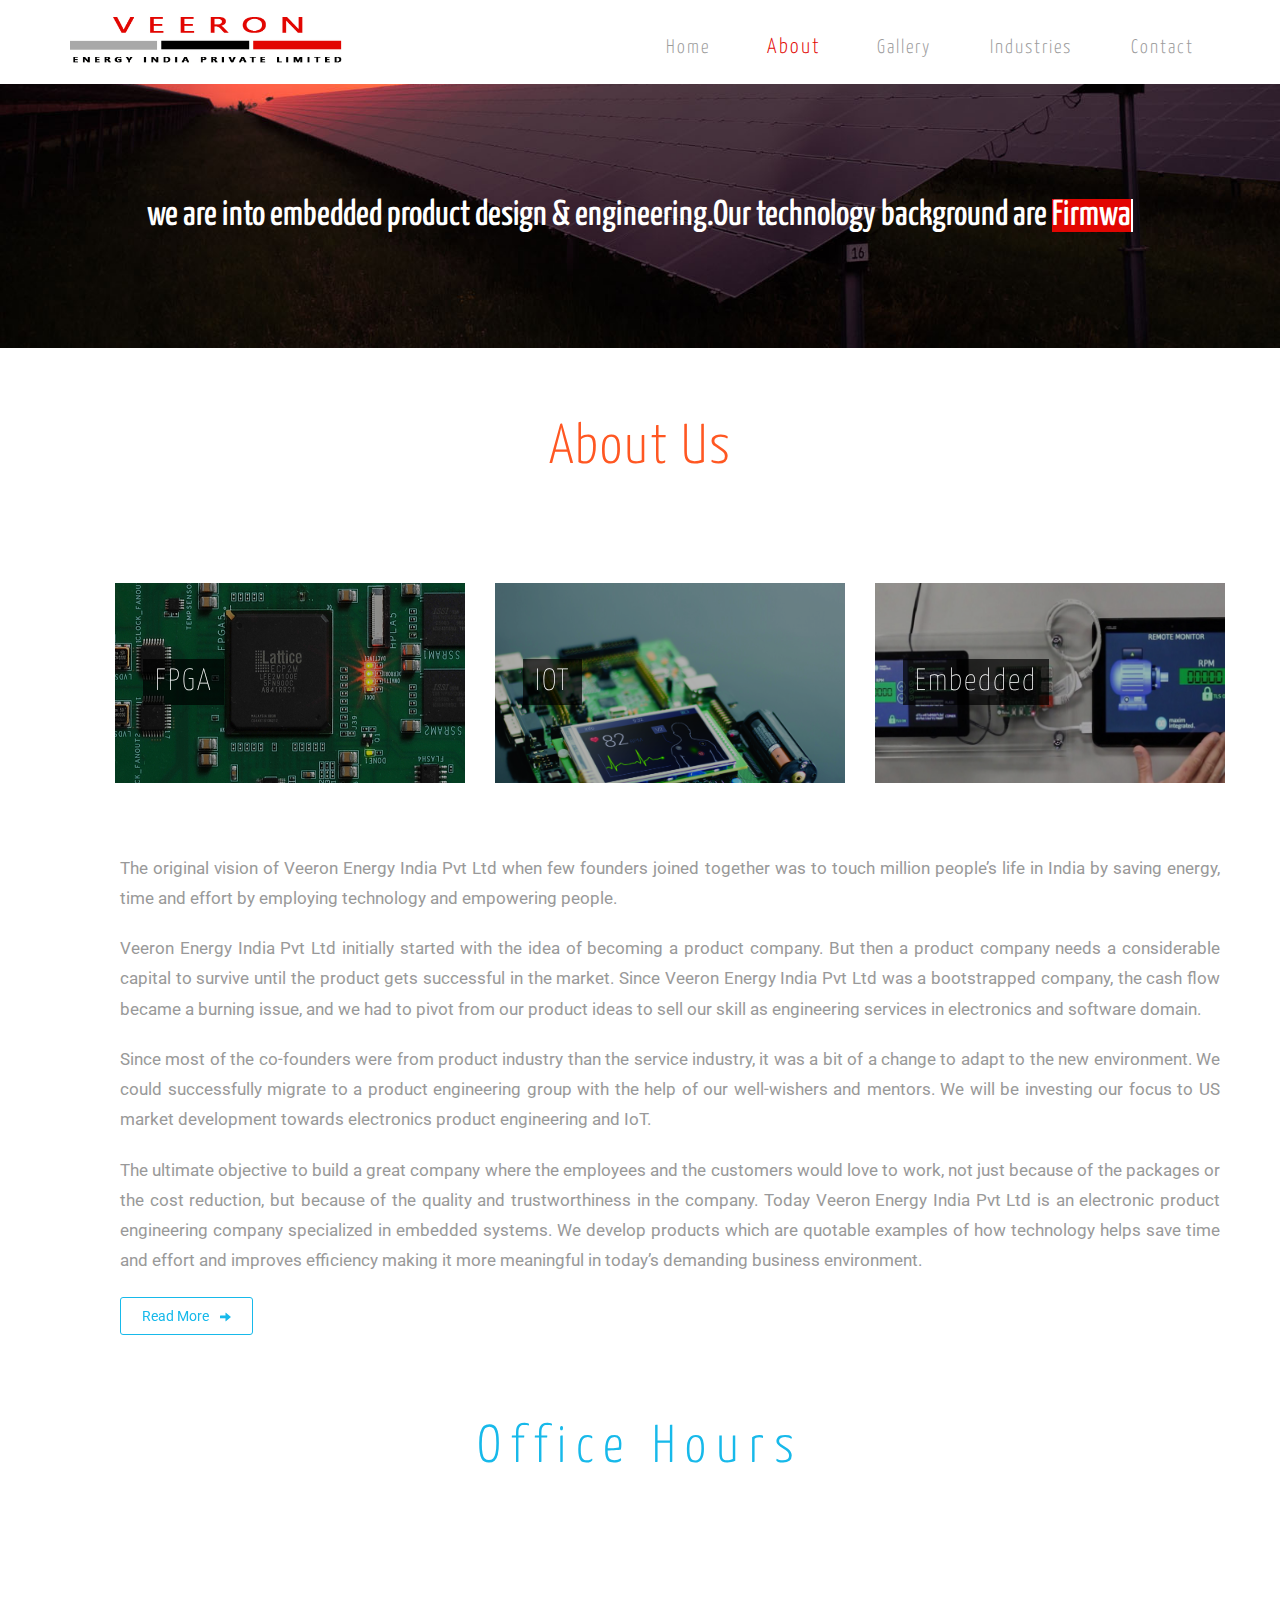
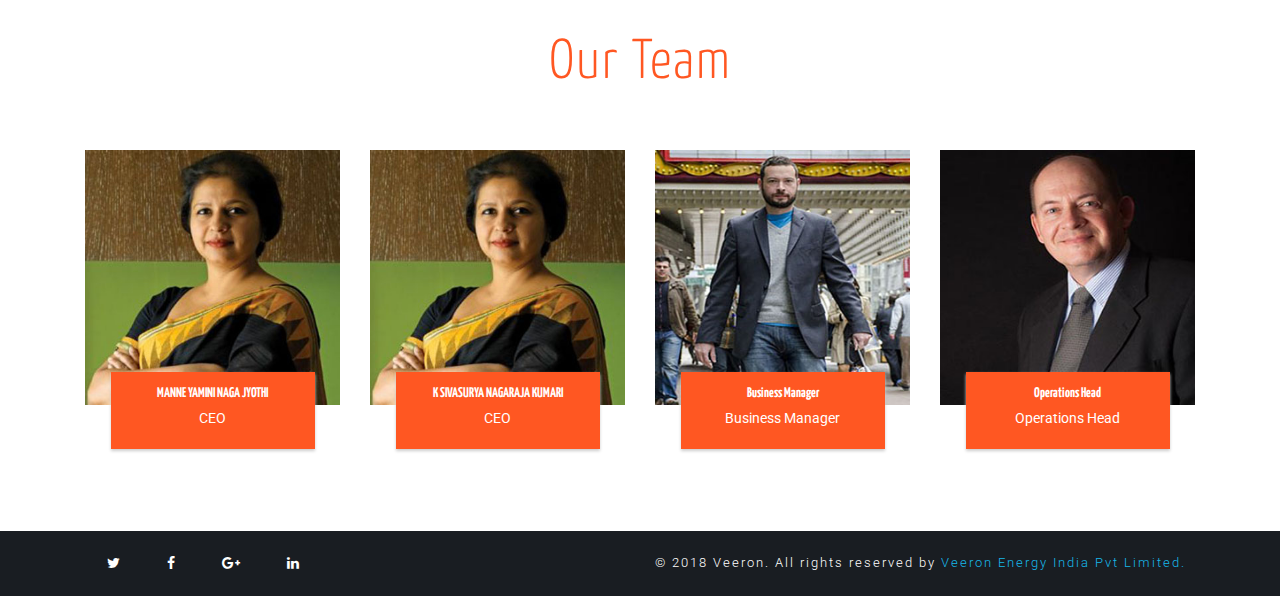
==== about.html @ 279f8b90 "COMMIT" ====
<!DOCTYPE html>
<html lang="en">
<head>
<title>VEERON ENERGY INDIA PVT LTD</title>
<link href="images/fav.png" rel="icon" type="image/jpg" />
<meta name="viewport" content="width=device-width, initial-scale=1">
<meta http-equiv="Content-Type" content="text/html; charset=utf-8" />
<meta name="keywords" content="" />
<script type="application/x-javascript"> addEventListener("load", function() { setTimeout(hideURLbar, 0); }, false); function hideURLbar(){ window.scrollTo(0,1); } </script>
<link href="css/bootstrap.css" type="text/css" rel="stylesheet" media="all">
<link href="css/style.css" type="text/css" rel="stylesheet" media="all">
<link href="fontawesome.min.css" type="text/css" rel="stylesheet" media="all"> 
<link href="css/fade-carous.css" type="text/css" rel="stylesheet" media="all">  
<link href="css/font-awesome.css" rel="stylesheet"><link href="//fonts.googleapis.com/css?family=Yanone+Kaffeesatz:200,300,400,700" rel="stylesheet">
<link href='//fonts.googleapis.com/css?family=Roboto:400,100,100italic,300,300italic,400italic,500,500italic,700,700italic,900,900italic' rel='stylesheet' type='text/css'>
</head>
<body>
	<div class="agileits-banner about-veeronlsbnr">
		<div class="bnr-agileinfo">
			<div class="top-nav veeron-agiletop">
				<div class="container">
					<div class="navbar-header veeronllogo">
						<button type="button" class="navbar-toggle" data-toggle="collapse" data-target="#bs-example-navbar-collapse-1">
							<span class="sr-only">Toggle navigation</span>
							<span class="icon-bar"></span>
							<span class="icon-bar"></span>
							<span class="icon-bar"></span>
						</button>  
						<a href="index.html"><img class="logo-img" src="images/logo.png"/></a>
					</div>
					<div class="collapse navbar-collapse" id="bs-example-navbar-collapse-1">
						<div class="veeronmenu navbar-right">
							<ul class="nav navbar">
								<li><a href="index.html">Home</a></li>
								<li><a href="about.html" class="active">About</a></li> 
								<li><a href="gallery.html">Gallery</a></li>
								<li><a href="#" class="dropdown-toggle" data-toggle="dropdown" role="button" aria-haspopup="true" aria-expanded="false"><span data-letters="Pages">Industries</span></a>
									<ul class="dropdown-menu"> 
										<li><a href="EmbeddedSystemDesign.html">Embedded System Design</a></li>
										<li><a href="FPGABasedDesign.html">FPGA Based Design</a></li>
										<li><a href="WirelessNetworking.html">Wireless Networking</a></li>
										<li><a href="ConsumerElectronics.html">Consumer Electronics</a></li>
									</ul>
								</li>
								<li><a href="contact.html">Contact</a></li>
							</ul>
						</div> 
						<div class="clearfix"> </div>  
					</div>
				</div>	
			</div>	
			<div class="banner-veerontext about-veeronlsbnr-text"> 
				<div class="container"> 
					<h1>we are into embedded product design & engineering.Our technology background are
					  <a href="" class="typewrite" data-period="2000" data-type='[ "Firmware.", "Hardware Design.", "FPGA.", "Software." ]'>
						<span class="wrap"></span>
					  </a>
					</h1>
				</div>  
			</div> 
		</div>
	</div>
	<div class="about agileinfo">
		<div class="container"> 
			<h3 class="agileits-title">About Us</h3>
			<div class="col-sm-12">
					<div class="welcome"> 
						<div class="container">  
							<div class="welcome-agileinfo"> 
								<div class="col-xs-4 col-sm-4 welcome-veeronlsgrids"> 
									<div class="veeronlwelcome-img effect-ruby"> 
										<img src="images/img2.jpg" alt=" " class="img-responsive"/> 
										<div class="agile-caption">
											<h3>FPGA</h3>
											<p>field-programmable gate array</p>
										</div> 
									</div>  
								</div>
								<div class="col-xs-4 col-sm-4 welcome-veeronlsgrids"> 
									<div class="veeronlwelcome-img effect-ruby"> 
										<img src="images/img1.jpg" alt=" " class="img-responsive"/> 
										<div class="agile-caption">
											<h3>IOT</h3>
											<p>Internet of things devices</p>
										</div> 
									</div> 
								</div>
								<div class="col-xs-4 col-sm-4 welcome-veeronlsgrids"> 
									<div class="veeronlwelcome-img effect-ruby"> 
										<img src="images/img3.jpg" alt=" " class="img-responsive"/> 
										<div class="agile-caption">
											<h3>Embedded</h3>
											<p>Embedded security devices</p>
										</div> 
									</div> 
								</div>
								<div class="clearfix"> </div>
							</div>  
						</div>
					</div>
			</div>
			<div class="col-sm-12">
				<div class="container cont-about"> 
					<p>The original vision of Veeron Energy India Pvt Ltd when few founders joined together was to touch million people’s life in India by saving energy, time and effort by employing technology and empowering people.</p><br>
					<p> Veeron Energy India Pvt Ltd initially started with the idea of becoming a product company. But then a product company needs a considerable capital to survive until the product gets successful in the market. Since Veeron Energy India Pvt Ltd was a bootstrapped company, the cash flow became a burning issue, and we had to pivot from our product ideas to sell our skill as engineering services in electronics and software domain. </p><br>
					<p>Since most of the co-founders were from product industry than the service industry, it was a bit of a change to adapt to the new environment. We could successfully migrate to a product engineering group with the help of our well-wishers and mentors. We will be investing our focus to US market development towards electronics product engineering and IoT.</p><br>
					<p>The ultimate objective to build a great company where the employees and the customers would love to work, not just because of the packages or the cost reduction, but because of the quality and trustworthiness in the company. Today Veeron Energy India Pvt Ltd is an electronic product engineering company specialized in embedded systems. We develop products which are quotable examples of how technology helps save time and effort and improves efficiency making it more meaningful in today’s demanding business environment.</p>
					<a href="contact.html" class="button button-isi"><span>Read More</span><i class="icon glyphicon glyphicon-arrow-right"></i></a>
				</div>
			</div>  
			<div class="clearfix"> </div>
		</div>
	</div>
	<div class="about-slid jarallax">
		<div class="container">
			<h4>Office Hours</h4> 
			<h5>Mon-Fri : 10am-9pm </h5>
		</div>
	</div>
	<div class="team">		
		<div class="container">
			<h3 class="agileits-title">Our Team</h3>    
			<div class="team-row-agileinfo">
				<div class="col-md-3 col-xs-6 team-grids">
					<div class="thumbnail team-agileits">
						<img src="images/t2.jpg" class="img-responsive" alt=""/>
						<div class="veeronagile-caption ">
							<h4>MANNE YAMINI NAGA JYOTHI</h4>
							<p>CEO</p> 
							<div class="social-icon social-veeronlsicon">
								<a href="#" class="social-button twit"><i class="fa fa-twitter"></i></a>
								<a href="#" class="social-button fb"><i class="fa fa-facebook"></i></a> 
								<a href="#" class="social-button in"><i class="fa fa-linkedin"></i></a>  
							</div>	
						</div> 
					</div>
				</div>
				<div class="col-md-3 col-xs-6 team-grids">
					<div class="thumbnail team-agileits">
						<img src="images/t1.jpg" class="img-responsive" alt=""/>
						<div class="veeronagile-caption">
							<h4>K SIVASURYA NAGARAJA KUMARI</h4>
							<p>CEO</p>
							<div class="social-icon social-veeronlsicon">
								<a href="#" class="social-button twit"><i class="fa fa-twitter"></i></a>
								<a href="#" class="social-button fb"><i class="fa fa-facebook"></i></a> 
								<a href="#" class="social-button in"><i class="fa fa-linkedin"></i></a>  
							</div>	
						</div> 
					</div>
				</div>
				<div class="col-md-3 col-xs-6 team-grids">
					<div class="thumbnail team-agileits">
						<img src="images/t3.jpg" class="img-responsive" alt=""/>
						<div class="veeronagile-caption">
							<h4>Business Manager</h4>
							<p>Business Manager</p>						
							<div class="social-icon social-veeronlsicon">
								<a href="#" class="social-button twit"><i class="fa fa-twitter"></i></a>
								<a href="#" class="social-button fb"><i class="fa fa-facebook"></i></a> 
								<a href="#" class="social-button in"><i class="fa fa-linkedin"></i></a>  
							</div>	
						</div> 
					</div>
				</div>
				<div class="col-md-3 col-xs-6 team-grids">
					<div class="thumbnail team-agileits">
						<img src="images/t4.jpg" class="img-responsive" alt=""/>
						<div class="veeronagile-caption">
							<h4>Operations Head</h4>
							<p>Operations Head</p>						
							<div class="social-icon social-veeronlsicon">
								<a href="#" class="social-button twit"><i class="fa fa-twitter"></i></a>
								<a href="#" class="social-button fb"><i class="fa fa-facebook"></i></a> 
								<a href="#" class="social-button in"><i class="fa fa-linkedin"></i></a>  
							</div>	
						</div> 
					</div>
				</div>
				<div class="clearfix"> </div>
			</div>
		</div>
	</div>
	<div class="footer-agile">
		<div class="container">
			<div class="footer-top-agileinfo"> 
				<div class="social-icon col-md-6 col-xs-12 ">
					<a href="#" class="social-button twit"><i class="fa fa-twitter"></i></a>
					<a href="#" class="social-button fb"><i class="fa fa-facebook"></i></a> 
					<a href="#" class="social-button ggl"><i class="fa fa-google-plus"></i></a> 
					<a href="#" class="social-button in"><i class="fa fa-linkedin"></i></a> 
				</div> 
				<div class="copy-veeronlsright col-md-6 col-xs-12 "> 
						<p>© 2018 Veeron. All rights reserved by <a href="#"> Veeron Energy India Pvt Limited.</a></p>
				</div> 
			</div>
		</div>
	</div>
	<script>
							var TxtType = function(el, toRotate, period) {
							this.toRotate = toRotate;
							this.el = el;
							this.loopNum = 0;
							this.period = parseInt(period, 10) || 2000;
							this.txt = '';
							this.tick();
							this.isDeleting = false;
						};

						TxtType.prototype.tick = function() {
							var i = this.loopNum % this.toRotate.length;
							var fullTxt = this.toRotate[i];

							if (this.isDeleting) {
							this.txt = fullTxt.substring(0, this.txt.length - 1);
							} else {
							this.txt = fullTxt.substring(0, this.txt.length + 1);
							}

							this.el.innerHTML = '<span class="wrap">'+this.txt+'</span>';

							var that = this;
							var delta = 200 - Math.random() * 100;

							if (this.isDeleting) { delta /= 2; }

							if (!this.isDeleting && this.txt === fullTxt) {
							delta = this.period;
							this.isDeleting = true;
							} else if (this.isDeleting && this.txt === '') {
							this.isDeleting = false;
							this.loopNum++;
							delta = 500;
							}

							setTimeout(function() {
							that.tick();
							}, delta);
						};

						window.onload = function() {
							var elements = document.getElementsByClassName('typewrite');
							for (var i=0; i<elements.length; i++) {
								var toRotate = elements[i].getAttribute('data-type');
								var period = elements[i].getAttribute('data-period');
								if (toRotate) {
								  new TxtType(elements[i], JSON.parse(toRotate), period);
								}
							}
							// INJECT CSS
							var css = document.createElement("style");
							css.type = "text/css";
							css.innerHTML = ".typewrite > .wrap { border-right: 0.08em solid #fff}";
							document.body.appendChild(css);
						};
					</script>
	<script src="js/jquery-2.2.3.min.js"></script>  
	<script src="js/jarallax.js"></script>
	<script src="js/SmoothScroll.min.js"></script>
	<script type="text/javascript">
		/* init Jarallax */
		$('.jarallax').jarallax({
			speed: 0.5,
			imgWidth: 1366,
			imgHeight: 768
		})
	</script> 
	<script type="text/javascript" src="js/move-top.js"></script>
	<script type="text/javascript" src="js/easing.js"></script>	
	<script type="text/javascript">
			jQuery(document).ready(function($) {
				$(".scroll").click(function(event){		
					event.preventDefault();
			
			$('html,body').animate({scrollTop:$(this.hash).offset().top},1000);
				});
			});
	</script>
	<script type="text/javascript">
		$(document).ready(function() {
			/*
			var defaults = {
				containerID: 'toTop', // fading element id
				containerHoverID: 'toTopHover', // fading element hover id
				scrollSpeed: 1200,
				easingType: 'linear' 
			};
			*/
			
			$().UItoTop({ easingType: 'easeOutQuart' });
			
		});
	</script>
    <script src="js/bootstrap.js"></script>
</body>
</html>
---- css/style.css ----
body{
	margin:0;
	font-family: 'Roboto', sans-serif;
	background: #fff;  
}
body a{
	transition: 0.5s all;
	-webkit-transition: 0.5s all;
	-moz-transition: 0.5s all;
	-o-transition: 0.5s all;
	-ms-transition: 0.5s all;
	text-decoration:none;
	outline:none;
}
h1,h2,h3,h4,h5,h6{
	margin:0;
	font-family: 'Yanone Kaffeesatz', sans-serif;
}
p{
	margin:0;
}
ul,label{
	margin:0;
	padding:0;
}
body a:hover,body a:focus{
	text-decoration:none;
	outline: none;
} 
/*-- banner --*/
.agileits-banner {
	background:url(../images/1.jpg)no-repeat center 0px;
	-webkit-background-size:cover;
	background-size:cover;
	-moz-background-size:cover;
	position: relative; 
}  
/*-- logo --*/ 
.veeronllogo h1 {
    font-size: 3em;
    font-weight: 100;
    letter-spacing: 2px;
}
.veeronllogo h1 a {
    display: inline-block;
    color: #fff; 
}
.veeronllogo h1 a span {
    font-size: .25em;
    letter-spacing: 11px;
    display: block; 
    font-weight: 300;
}
/*-- //logo --*/
/*-- top-nav --*/
.logo-img{
	height:55px;	
	width:auto;
}
.veeronmenu.navbar-left {
    margin-left: 12em;
}
.top-nav {
    background: #fff;
    z-index: 999;
    padding: 1em 0 1em;
    border-bottom: 1px solid rgba(255, 255, 255, 0.2);
}
nav.navbar.navbar-default {
    background-color: inherit;
    border: none;
    margin: 0;
}
ul.nav.navbar {
    text-align: center;
    margin: 1.4em 0 0;
    min-height: inherit;
}
.top-nav ul li {
    margin: 0 0 0 4em;
    display: inline-block;
}
.top-nav ul li a {
    text-decoration: none;
    letter-spacing: 2px;
    font-size: 1.4em;
    color: #9b9b9b;
    position: relative;
    font-weight: 300;
    padding: 0;
    display: inline-block;
    font-family: 'Yanone Kaffeesatz', sans-serif;
}
.nav > li > a:hover, .nav > li > a:focus {
    background: none;
} 
.top-nav ul li a:hover, .top-nav ul li a.active {
    color: #E20602 !important;
    -webkit-border-radius: 2px;
    -moz-border-radius: 2px;
    border-radius: 2px;
	-webkit-transform: scale(1.1);
	-moz-transform: scale(1.1);
	-o-transform: scale(1.1);
	-ms-transform: scale(1.1);
	transform: scale(1.1);
}
.top-nav .open > .dropdown-menu {
    display: block;
    background: rgba(0, 0, 0, 0.12);
    margin-top: 2.3em;
    left: -73%;
}
.top-nav .open > .dropdown-menu li {
    margin: 0;
	display: block;
	overflow:hidden;
}
.top-nav .open > .dropdown-menu li a {
    display: block;
    color: #fff;
    font-size: 0.9em;
    padding: 0.5em 1em;
    text-align: center;
    letter-spacing: 1px;
}
.top-nav .nav .open > a, .nav .open > a:hover, .nav .open > a:focus {
    color: #FF5722;
    border: none;
    background: none;
}
.top-nav .dropdown-menu > li > a:hover, .dropdown-menu > li > a:focus {
    color: #FF5722;
    text-decoration: none;
    background-color: transparent;
}
.navbar-right { 
    margin-right: 0;
}
/*-- //top-nav --*/
/*-- banner-text --*/  
.about-veeronlsbnr-text{
  text-decoration:none;
  text-align: center;
  color:#fff;
  padding-top:2em;
  font-size:2em !Important;
}
.about-veeronlsbnr-text a{
  color:#fff !important;
  background-color:#E20602;
}
.banner-veerontext {
    text-align: center;
    padding: 5em 0;
}
.banner-veerontext #vertical-ticker {
    height: 80px;
    margin: 0;
    padding: 0;
    list-style: none;
    overflow: hidden;
}
.banner-veerontext #vertical-ticker li ,.banner-veerontext h2{
    display: block;
    color: #fff;
    text-align: center;
    font-size: 5em;
    font-weight: 100;
    font-family: 'Yanone Kaffeesatz', sans-serif;
	text-transform: capitalize;
}
/*-- social-icons --*/  
.veeronls-bnr-icons.social-icon {
    margin-top: 4em;
}
.social-icon a {
    font-size: 1em;
    color: #fff;
    margin: 0 1.5em;
    border: 1px solid transparent;
    display: inline-block;
    text-align: center;
    position: relative;
    z-index: 999;
    -webkit-transition: .5s all;
    -moz-transition: .5s all;
    -o-transition: .5s all;
    -ms-transition: .5s all;
    transition: .5s all;
}
.social-icon a:hover {
    color: #1da1f2;
	-webkit-transform: scale(1.5);
	-moz-transform: scale(1.5);
	-o-transform: scale(1.5);
	-ms-transform: scale(1.5);
    transform: scale(1.5);
}
.social-icon a.twit:hover {
    color: #1da1f2; 
}
.social-icon a.social-button.fb:hover {
	color: #3b5998;
}
.social-icon a.social-button.ggl:hover {
	color: #dd4b39;
}
.social-icon a.social-button.drbl:hover {
	color: #ea4c89;
}
.social-icon a.social-button.be:hover {
	color: #1769ff;
}
.social-icon a.social-button.in:hover {
	color: #0077b5;
}
/*-- //social-icons --*/
/*-- //banner-text --*/
/*-- banner-bottom --*/
.welcome,.stats,.services,.about,.about-slid,.team,.contact,.gallery,.codes{
	padding:5em 0;
}
.about-slid{
	padding:1em 0 !important;
}
p{
	font-size:1em;
	color:#999;
	line-height:1.8em;
	text-align: justify;
}
.effect-ruby {
    position: relative;
    overflow: hidden;
    background-color: #000;
    height: 200px;
}
.effect-ruby img {
	position: relative;
	display: block;
	min-height: 100%;
	max-width: 100%;
	opacity: 0.8;
} 
.effect-ruby .agile-caption {
    padding: 2em;
    -webkit-backface-visibility: hidden;
    backface-visibility: hidden;
	position: absolute;
	top: 0;
	left: 0;
	width: 100%;
	height: 100%;
} 
.effect-ruby img {
	opacity: 0.7;
	-webkit-transition: opacity 0.35s, -webkit-transform 0.35s;
	transition: opacity 0.35s, transform 0.35s;
	-webkit-transform: scale(1.15);
	transform: scale(1.15);
} 
.effect-ruby:hover img {
	opacity: 0.5;
	-webkit-transform: scale(1);
	transform: scale(1);
} 
.effect-ruby h3 {
    color: #fff;
    font-size: 2.2em;
    font-weight: 200;
    letter-spacing: 2px;
    background: rgba(0, 0, 0, 0.69);
    display: inline-block;
    padding: 6px 12px;
    margin-top: 8%;
    -webkit-transition: -webkit-transform 0.35s;
    transition: transform 0.35s;
    -webkit-transform: translate3d(0,20px,0);
    transform: translate3d(0,25px,0);
}
.effect-ruby p {
    color: #fff;
    margin-top: 1em;
    padding: 0.5em;
    border: 1px solid #fff;
    opacity: 0;
    -webkit-transition: opacity 0.35s, -webkit-transform 0.35s;
    transition: opacity 0.35s, transform 0.35s;
    -webkit-transform: translate3d(0,20px,0) scale(1.1);
    transform: translate3d(0,20px,0) scale(1.1);
    text-align: center;
	font-weight: 300;
    letter-spacing: 2px;
}
.effect-ruby:hover h3 {
	-webkit-transform: translate3d(0,0,0);
	transform: translate3d(0,0,0);
} 
.effect-ruby:hover p {
	opacity: 1;
	-webkit-transform: translate3d(0,0,0) scale(1);
	transform: translate3d(0,0,0) scale(1);
}
/*-- //banner-bottom --*/  
/*-- features --*/
h3.agileits-title,h2.agileits-title{
    text-align: center;
    font-size: 4em;
    color: #FF5722;
    margin-bottom: 0.6em;
    font-weight: 300;
    letter-spacing: 2px;
} 
.features h2.agileits-title { 
    margin-bottom: 0.1em;
}
.cont-about{
	padding: 0px 35px;
}
.cont-about p{
	font-size:1.2em;
}
.features p.pagile-text {
    width: 72%;
    margin: 0 auto 5em;
    text-align: center;
}
.features-right img {
    width: initial;
}
.features-grid.features-grid-mdl {
    margin: 2.5em 0;
}
.features h4 {
    font-size: 2em;
    margin-bottom: .2em;
    color: #333;
    font-weight: 300;
}
.features-grid-left {
    text-align: center;
}
.features i.fa {
    font-size: 1.6em;
    padding: 0.8em;
    border: 1px solid ;
    color: #17b9ea;
    -webkit-border-radius: 50%;
    -moz-border-radius: 50%;
    -o-border-radius: 50%;
    -ms-border-radius: 50%;
    border-radius: 50%;
	-webkit-transition:.5s all;
	-moz-transition:.5s all;
	-o-transition:.5s all;
	-ms-transition:.5s all;
	transition:.5s all;
}
.features-grid:hover i.fa {
    color: #FF5722;
	-webkit-transform:rotatey(180deg);
	-moz-transform:rotatey(180deg);
	-o-transform:rotatey(180deg);
	-ms-transform:rotatey(180deg);
	transform:rotatey(180deg);
}
/*-- //features --*/
/*-- stats --*/ 
.stats{
    background: url(../images/bg1.jpg)no-repeat center 0px fixed;
    background-size: cover;
	background:#FF5722;
	margin-top:6em;
}
.stats-agileinfo{ 
	text-align: center;
} 
 
.stats-agileinfo h6 {
    font-weight: 900;
    letter-spacing: 5px;
    margin: 1em 0 0;
    font-size: 1.5em;
    color: #fff;
}
.numscroller {
    font-size: 2em;
    font-weight: 300;
    color: #fff;
    border: 2px solid #fff;
    display: inline-block;
    padding: 1em 0;
    width: 100px;
    height: 100px;
    border-radius: 50%;
}
/*-- //stats --*/
/*-- services --*/
.services h3.agileits-title {
    text-align: left;
} 
.services-grid{
    text-align:center;
}
.services-grid.srvs-wthree-mdl {
    margin: 3.5em 0;
}
.services-grid i.fa {
    font-size: 4em;
    color: #17b9ea;
	-webkit-transition: .5s all;
	-moz-transition: .5s all;
	-o-transition: .5s all;
	-ms-transition: .5s all;
    transition: .5s all;
	-moz-opacity: .4;
    opacity: .4;
}
.services-grid h5 {
    font-size: 1.5em;
    margin-top: 0.5em;
    color: #333;
    font-weight: 300;
}
.services-grid:hover i.fa {
	-webkit-transform: translatey(-10px) scale(0.8);
	-moz-transform: translatey(-10px) scale(0.8);
	-o-transform: translatey(-10px) scale(0.8);
	-ms-transform: translatey(-10px) scale(0.8);
    transform: translatey(-10px) scale(0.8);
	-moz-opacity: 1;
    opacity: 1;
}
/*-- //services --*/
/*-- footer start here --*/ 
.footer-agile {
	padding: 1.5em 0 1.5em;
    background:#191d22; 
}   
/*.footer-top-agileinfo{
	text-align:center;
}*/
.footer-btm-agileinfo {
    border-top: 1px solid #272e35;
    padding-top: 2.5em;
    margin-top: 1.5em;
}    
.footer-grid h3 {
    font-size: 2.8em;
    color: #ff5722;
    margin-bottom: 0.6em;
    font-weight: 200;
    letter-spacing: 2px;
}
.footer-grid li {
    display: block;
    margin: 1em 0 0;
	font-size:1em;
}
.footer-grid  li a {
    color:#fff;
}
.footer-grid  li a i.glyphicon{
    margin-right: 8px;
	font-size: .8em;
}
.footer-grid  li a:hover { 
    color: #17b9ea;
}  
.footer-grid form {
    position: relative;
} 
.footer-grid input[type="email"] {
    width: 63%;
    padding: 0.8em;
    font-size: 0.9em;
    float: left;
    color: #fff;
    outline: none;
    border: 1px solid #fff;
    background: none;
    -webkit-appearance: none;
    transition: 0.5s all;
    -webkit-transition: 0.5s all;
    -moz-transition: 0.5s all;
} 
.footer-grid form:hover input[type="email"] {
	border-color:#17b9ea;
} 
.footer-grid input[type="submit"] {
    float: left;
    color: #fff;
    font-size: .9em;
    outline: none;
    padding: 0.8em 1.5em;
    border: 1px solid #FFF;
    transition: 0.5s all;
    -webkit-transition: 0.5s all;
    -moz-transition: 0.5s all;
    -webkit-appearance: none;
    background: none;
    margin-left: 1em;
} 
.footer-grid form:hover input[type="submit"]{
    background-color: #17b9ea;
    border-color: #17b9ea;
} 
.footer-grid li a:hover{
   color: #17b9ea;
} 
.copy-veeronlsright p {
    color: #fff;
    letter-spacing: 2px;
    font-weight: 300;
    font-size: .9em;
}
.copy-veeronlsright p a{ 
    color: #17b9ea;
	text-decoration:none;
	-webkit-transition:.5s all;
	-moz-transition:.5s all;
	transition:.5s all;
}
.copy-veeronlsright p a:hover{ 
    color: #fff; 
}
/*-- //footer end here --*/ 
/*-- slider-up-arrow --*/
#toTop {
	display: none;
	text-decoration: none;
	position: fixed;
	bottom: 3%;
	right: 3%;
	overflow: hidden;
	width: 32px;
	height: 32px;
	border: none;
	text-indent: 100%;
	background: url("../images/move-up.png") no-repeat 0px 0px;
}
#toTopHover {
	width: 32px;
	height: 32px;
	display: block;
	overflow: hidden;
	float: right;
	opacity: 0;
	-moz-opacity: 0;
	filter: alpha(opacity=0);
}
/*-- //slider-up-arrow --*/ 
/*-- about-page --*/ 
.about-veeronlsbnr .banner-veerontext{
    padding: 2em 0;
}
.agileits-banner.about-veeronlsbnr {
    background-position: center bottom;
}
.jarallax {
    position: relative;
    background-size: cover;
    background-repeat: no-repeat;
    background-position: 50% 50%;
}
/*-- about --*/
.about-veeronright {
    padding: 0 3em;
} 
.about h4 {
    font-size: 2em;
    color: #17b9ea;
    line-height: 1.5em;
    letter-spacing: 8px;
    font-weight: 300;
}
.about-veeronleft p {
    margin-top:1.5em;
}
.about-veeronleft ul li {
    display: block;
    font-size: 1em;
    color: #999;
    margin-top: 1em;
}
.about-veeronleft ul li  span.glyphicon {
    padding-right: 6px;
}
.about-veeronright img {
    width: 100%;
}
/*-- button style --*/
.button {
    display: inline-block;
    margin-top: 1.5em;
    padding: 0.6em 1.5em;
    background: none;
    color: #17b9ea;
    vertical-align: middle;
    position: relative;
    z-index: 1;
    -webkit-backface-visibility: hidden;
    -moz-osx-font-smoothing: grayscale;
    border: 1px solid #17b9ea; 
    overflow: hidden;
    font-size: 1em;
	-webkit-transition: .5s all;
	-moz-transition: .5s all; 
    transition: .5s all; 
	-webkit-border-radius: 3px;
	-moz-border-radius: 3px; 
	border-radius: 3px;
}
.button:focus {
	outline: none;
} 
/* Isi */ 
.button-isi::before {
	content: '';
	z-index: -1;
	position: absolute;
	top: 50%;
	left: 100%;
	margin: -15px 0 0 1px;
	width: 30px;
	height: 30px;
	-webkit-border-radius: 50%;
	-moz-border-radius: 50%; 
	border-radius: 50%;
	background: #17b9ea;
	-webkit-transform-origin: 100% 50%;
	-moz-transform-origin: 100% 50%;
	-ms-transform-origin: 100% 50%;
	transform-origin: 100% 50%;
	-webkit-transform: scale3d(1, 2, 1);
	-moz-transform: scale3d(1, 2, 1);
	-o-transform: scale3d(1, 2, 1);
	-ms-transform: scale3d(1, 2, 1); 
	transform: scale3d(1, 2, 1);
	-webkit-transition: -webkit-transform 0.5s, opacity 0.5s;
	-moz-transition: transform 0.5s, opacity 0.5s;  
	transition: transform 0.5s, opacity 0.5s;
	-webkit-transition-timing-function: cubic-bezier(0.7,0,0.9,1);
	-moz-transition-timing-function: cubic-bezier(0.7,0,0.9,1); 
	transition-timing-function: cubic-bezier(0.7,0,0.9,1);
}
.button-isi .icon {
    vertical-align: middle;
    top: -1px;
    font-size: .8em;
}
.button-isi > span {
    padding-right: 0.8em;
}
.button:hover {
    color: #fff;
    border-color: #17b9ea;
}
.button-isi:hover::before {
	-webkit-transform: scale3d(9, 9, 1);
	-moz-transform: scale3d(9, 9, 1);
	-o-transform: scale3d(9, 9, 1);
	-ms-transform: scale3d(9, 9, 1);
	transform: scale3d(9, 9, 1);
}
/*-- //button style --*/
.about-slid{
    background: url(../images/1.jpg)no-repeat center 0px;
    -webkit-background-size: cover;
    background-size: cover;
    -moz-background-size: cover;  
	text-align:center;
}
.about-slid h4 {
    font-size: 3.8em;
    color: #17b9ea;
    letter-spacing: 10px;
    font-weight: 300;
    margin-bottom: 0.5em;
}
.about-slid h5 {
    font-size: 1.5em;
    color: #FFF;
    letter-spacing: 5px;
    margin-bottom: 1em;
}
.about-slid p {
    color: #eaeaea;
    letter-spacing: 3px;
}
/*-- //about-page --*/ 
/*-- about-team --*/
.team-row-agileinfo{
  margin: 4em 0;
} 
.social-icon.social-veeronlsicon a {
    margin: 0 0.5em;
}
.thumbnail.team-agileits {
    border: none;
    text-align: center;
    border-radius: 0;
    position: relative;
    margin: 0;
    padding: 0;
}
.team .veeronagile-caption {
    padding: 1em;
    position: absolute;
    bottom: -17%;
    background:#FF5722;
    width: 80%;
    left: 10%;
    z-index: 9;
	-webkit-box-shadow: 0px 2px 3px #ccc;
	-moz-box-shadow: 0px 2px 3px #ccc; 
    box-shadow: 0px 2px 3px #ccc;
	height: 30%;
	-webkit-transition: .5s all;
	-moz-transition: .5s all; 
	transition: .5s all; 
}
.veeronagile-caption p{
	color:#fff;
	text-align:center;
}
.team h4 { 
    color: #fff;
    font-size: 1em; 
}
.team .social-veeronlsicon {
    padding: .8em; 
	margin-top: 0.4em;
	background:#191d22;
	-webkit-transition: .5s all;
	-moz-transition: .5s all; 
	transition: .5s all;
	-webkit-transform: scale(1,0);
	-moz-transform: scale(1,0);
	-o-transform: scale(1,0);
	-ms-transform: scale(1,0);
	transform: scale(1,0);
}
.team .social-veeronlsicon a {  
	-webkit-transition-delay: .2s;
	-moz-transition-delay: .2s;
	-o-transition-delay: .2s;
	-ms-transition-delay: .2s;
	transition-delay: .2s;
}
.thumbnail.team-agileits:hover .social-veeronlsicon {
	-webkit-transform: scale(1);
	-moz-transform: scale(1); 
	-o-transform: scale(1); 
	-ms-transform: scale(1); 
	transform: scale(1); 
}
.thumbnail.team-agileits:hover .veeronagile-caption {
    height: 49%;
}
/*-- //about-team --*/
/*-- gallery --*/ 
.veerongallery-grids {
    padding: 1em;
}  
.veerongallery-grids img.img-responsive {
    width: 100%;
	height: 250px;
}
.agile-figcap h4 {
    font-size: 2.3em;
    color: #17b9ea;
    margin: 1em 0 .2em;
    font-weight: 300;
}
.agile-figcap p {
    color: #fff;
    letter-spacing: 1px;
}
a.veeroneffct-agile.veeroneffct-agile-mdl {
    margin: 2em 0;
}
a.veeroneffct-agile { 
    position: relative;
    overflow: hidden; 
    display: block;
    animation: anima 2s;
    -webkit-animation: anima 2s;
    -moz-animation: anima 2s;
    backface-visibility: hidden;
    -webkit-backface-visibility: hidden;
	border: 6px double #17b9ea;
} 
.veerongallery-grids img.img-responsive  {
    -webkit-transform: scale(1.3);
	-moz-transform: scale(1.3);
	-o-transform: scale(1.3);
	-ms-transform: scale(1.3);
    transform: scale(1.3);
}
.agile-figcap{ 
    position: absolute;
    width: 100%;
    height: 100%;
    background: rgba(25, 29, 34, 0.72);
    text-align: center;
    left: 0;
    top: -100%;
}
a.veeroneffct-agile:hover img.img-responsive {
    -webkit-transform: scale(1);
	-moz-transform: scale(1);
	-o-transform: scale(1);
	-ms-transform: scale(1);
    transform: scale(1);
}
.veerongallery-grids img,.agile-figcap {
    -webkit-transition: all 0.5s;
    -moz-transition: all 0.5s;
    -o-transition: all 0.5s;
	-ms-transition: all 0.5s;
    transition: all 0.5s;
}
a.veeroneffct-agile:hover .agile-figcap{
    top: 0%;
}  
/*-- //gallery --*/  
/*-- contact --*/  
.contact input[type="text"],.contact input[type="email"]{
    width: 47.7%;
    color: #999;
    float: left;
    background: none;
    outline: none;
    font-size: 1em;
    padding: .7em 1em;
    margin-bottom: 1.5em;
    border: solid 1px #ccc;
    -webkit-appearance: none;
    display: inline-block;
}
.contact input.email {
    float: right;
}
.contact textarea {
    resize: none;
    width: 100%;
    background: none;
    color: #999;
    font-size: 1em;
    outline: none;
    padding: .6em .8em;
    border: solid 1px #ccc;
    min-height: 12em;
    -webkit-appearance: none;
}
.contact input[type="submit"] {
    outline: none;
    color: #fff;
    padding: 0.6em 4em;
    font-size: 1em;
    margin: 1em 0 0 0;
    -webkit-appearance: none;
    background: #17b9ea; 
    border: 2px solid #17b9ea;
    -webkit-transition: 0.5s all; 
    -moz-transition: 0.5s all;
	transition: 0.5s all;
}
.contact  input[type="submit"]:hover {
    background: none;
    color: #17b9ea;
}
.contact::-webkit-input-placeholder {
	color:#999 !important;
}
.contact:-moz-placeholder { /* Firefox 18- */
	color:#999 !important;
}
.contact::-moz-placeholder {  /* Firefox 19+ */
	color:#999 !important;
}
.contact:-ms-input-placeholder {  
	color:#999 !important;
}
.contact-right h4 {
    font-size: 1.8em;
    color: #17b9ea;
    line-height: 1.6em;
    letter-spacing: 2px;
	text-align: center;
}
.contact-text {
    padding: 1em; 
    -webkit-box-shadow: 5px 5px 13px rgba(0, 0, 0, 0.5);
    -moz-box-shadow: 5px 5px 13px rgba(0, 0, 0, 0.5);
    box-shadow: 3px 3px 13px rgba(0, 0, 0, 0.5);
} 
.contact-text p { 
    text-align: left;
}
.contact-text p a{  
    color:#FF5722; 
	-webkit-transition: 0.5s all; 
    -moz-transition: 0.5s all;
	transition: 0.5s all;
}
.contact-text p a:hover{  
    color:#999; 
}
.contact-text p i.fa {
    margin-right: 5px;
}
.map iframe {
    width: 100%;
    min-height: 400px;
    border: none;
}
/*-- //contact --*/
/*-- single --*/ 
.veeronls_single_left_grid_right h3 {
    font-size: 2em;
    color: #17b9ea;
    line-height: 1.5em;
    text-transform: capitalize;
    margin: 0 0 0.5em;
    letter-spacing: 2px;
}
.veeronls_single_left_grid_right h5 {
    font-size: 1em;
    color: #999;
    margin-bottom: 1.5em;
    padding-bottom: 1.5em;
    border-bottom: 1px solid #dcdcdc;
    letter-spacing: 6px;
	font-family: 'Open Sans', sans-serif;
}
.veeronls_single_left_grid_right ul li{
	display:inline-block;
	margin-right:1.5em;
	font-size:1em;
}
.veeronls_single_left_grid_right ul li span{
	padding-right:0.6em;
	color:#999;
}
.veeronls_single_left_grid_right ul li a{
	color:#999;
	text-decoration:none;
}
.veeronls_single_left_grid_right ul li a:hover{
	color:#17b9ea;
}
.veeronls_single_left_grid1{
	margin:3em 0;
}
.veeronls_single_left_grid1 p{
	margin:2em 0;
	color:#999;
	line-height:2em;
}
.veeronls_single_left_grid1 p span {
    display: block;
    margin: 1em 0;
    border-left: 4px solid #17b9ea;
    padding-left: 1.5em;
}
.veeronls_single_left_grid1_left{
	float:left;
}
.veeronls_single_left_grid1_left h4 {
    color: #FF5722;
    text-transform: uppercase;
    margin-top: .1em;
    letter-spacing: 2px;
}
.veeronls_single_left_grid1_right{
	float:left;
	margin-left:2em;
} 
.veeronls_single_left_grid1_right .social-icon a {
    color: #555;
    margin: 0 0.8em;
} 
.veeronl_admin {
    padding: 2em;
    background: #333;
    margin:3em 0 0;
}
.veeronl_admin p {
    color: #f5f5f5; 
    position: relative;
    padding-left: 3.5em;
	margin-bottom: 1em;
}
.veeronl_admin p i.fa.fa-quote-left {
    margin-left: -3em;
    margin-right: 2em;
}
.veeronl_admin a {
    display: block;
    text-align: right;
    color:#17b9ea;
    font-size: 1em;
    text-decoration: none;
}
.veeronl_admin a:hover{
	color:#fff;
} 
.wthree_recent h4, .agileits_three_comments h3, .veeron_leave_comment h3, .agile_cat_grid h4, .agileits-tags h4 {
    font-size: 2em;
    color: #FF5722;
    margin: 0;
    text-transform: uppercase;
    letter-spacing: 2px;
}
.agileits-tags,.agile_cat_grid {
    margin-top: 3em;
}
.wthree_recent ul,.agileits-tags ul,.agile_cat_grid ul{
    padding:1.5em 0 0;
}
.wthree_recent ul li{
    list-style-type: none;
    font-size: 1em;
    color: #999;
    padding: 1em 0;
    border-bottom: 1px dashed #ccc;
    text-transform: capitalize;
}
.wthree_recent ul li a{
    color: #999;
    text-decoration: none; 
    -webkit-transition: .5s all;
    -moz-transition: .5s all;
	transition: .5s all;
}
.wthree_recent ul li a:hover{
    color:#212121;
}
.wthree_recent ul li span {
    display: block;
    font-size: 13px;
    padding-left: 3.5em;
    color: #17b9ea;
    margin: .5em 0 0;
}
.wthree_recent ul li span i {
    left: -1em;
} 
.wthree_recent ul li a i {
    padding-right: 1em;
}
.wthree_recent ul li:last-child {
    border-bottom: none;
}
.agileits_three_comments {
    margin: 5em 0;
} 
.agile_cat_grid ul.categories li {
    list-style-type: none; 
	font-size: 1em;
	margin-bottom:1em;
}
.agile_cat_grid ul.categories li a {
    color: #999;
    border-bottom: 1px solid #ddd;
    padding: .5em;
    text-decoration: none;
    display: inline-block;
}
.agile_cat_grid ul.categories li a:hover,.agile_cat_grid_tags ul li a:hover{
    color: #fff;
    background-color: #17b9ea;
	border-color:#17b9ea;
	padding: .5em 1em;
}
.agile_cat_grid_tags ul li{
	display:inline-block;
	margin:5px;
	font-size:1em;
}
.agile_cat_grid_tags ul li a{
	padding:.5em 1em;
	border: 1px solid #ddd;
	text-decoration:none;
	color:#999;
	display: block;
}
.agileits_three_comment_grid{
    padding:3em 0;
    border-bottom: 1px dashed #ddd;
    width: 100%;
}
.agileits_tom {
    float: left;
    border: 1px solid #ddd;
    text-align: center;
    padding: 1em 1.5em;
}
.agileits_tom i.fa {
    font-size: 4em;
    color: #999;
}
.agileits_tom_right{
    float: left;
    width: 70%;
    margin-left: 3em;
}
.Hardy {
    float: left;
}
.reply {
    float: left;
    margin-left: 10em;
    margin-top: .5em;
}
.reply a {
    padding:8px 40px;
    background:#17b9ea;
    color: #fff;
    font-size: 1em;
    text-decoration: none;
}
.reply a:hover{
	background:#333;
}
.agileits_tom_right p.lorem { 
    margin: 1em 0 0;
}
.agileits_three_comments h3,.veeron_leave_comment h3{
	text-align:left;
}
.Hardy h4 {
    font-size: 1.2em;
    color: #333;
}
.Hardy p {
    color:#17b9ea;
    margin: .5em 0 0;
}
.agileits_three_comment_grid:nth-child(2){
    margin:4em 0 0;
	padding-top:0 !important;
}
.agileits_three_comment_grid:last-child{
	border-bottom:none;
	padding-bottom:0 !important;
}
.agileits_three_comment_grid1{
	padding-left:5em;
}
.veeron_leave_comment{ 
	width:60%;
}
.veeron_leave_comment form{
	margin:3em 0 0;
}
.veeron_leave_comment input[type="text"], .veeron_leave_comment input[type="email"], .veeron_leave_comment textarea {
    outline: none; 
    border: 1px solid #dedede;
    padding: .8em 1em;
    font-size: 1em;
    color: #555;
    width: 100%;
}
.veeron_leave_comment input[type="email"],.veeron_leave_comment textarea{
	margin:1em 0;
}
.veeron_leave_comment textarea{
	min-height:200px;
	resize:none;
}
.veeron_leave_comment input[type="submit"]{
	outline:none;
	background:#17b9ea;
	border:none;
	padding:0.8em 0;
	font-size:1em;
	color:#fff;
	width:100%;
	-webkit-transition:.5s all;
	-moz-transition:.5s all;
	-o-transition:.5s all;
	-ms-transition:.5s all;
	transition:.5s all;
}
.veeron_leave_comment input[type="submit"]:hover{
	background:#333;
}
/*-- //single --*/
/*-- pages --*/ 
.well {
    font-weight: 300;
    font-size: 14px;
}
.list-group-item {
    font-weight: 300;
    font-size: 14px;
}
li.list-group-item1 {
    font-size: 14px;
    font-weight: 300;
}
.typo p {
    margin: 0;
    font-size: 14px;
    font-weight: 300;
}
.show-grid [class^=col-] {
    background: #fff;
	text-align: center;
	margin-bottom: 10px;
	line-height: 2em;
	border: 10px solid #f0f0f0;
}
.show-grid [class*="col-"]:hover {
	background: #e0e0e0;
}
.grid_3{
	margin-bottom:3em;
}
.xs h3, h3.m_1{
	color:#000;
	font-size:1.7em;
	font-weight:300;
	margin-bottom: 1em;
}
.grid_3 p{
	color: #999;
	font-size: 0.85em;
	margin-bottom: 1em;
	font-weight: 300;
}
.grid_4{
	background:none; 
}
.label {
	font-weight: 300 !important;
	border-radius:4px;
}  
.grid_5{
	background:none; 
}
.grid_5 h3, .grid_5 h2, .grid_5 h1, .grid_5 h4, .grid_5 h5, h3.veeronls-hdg, h3.bars {
	margin-bottom: 1em;
    color: #333;
    font-weight: bold;
}
.table > thead > tr > th, .table > tbody > tr > th, .table > tfoot > tr > th, .table > thead > tr > td, .table > tbody > tr > td, .table > tfoot > tr > td {
	border-top: none !important;
}
.tab-content > .active {
	display: block;
	visibility: visible;
}
.pagination > .active > a, .pagination > .active > span, .pagination > .active > a:hover, .pagination > .active > span:hover, .pagination > .active > a:focus, .pagination > .active > span:focus {
	z-index: 0;
}
.badge-primary {
	background-color: #03a9f4;
}
.badge-success {
	background-color: #8bc34a;
}
.badge-warning {
	background-color: #ffc107;
}
.badge-danger {
	background-color: #e51c23;
}
.grid_3 p{
	line-height: 2em;
	color: #888;
	font-size: 0.9em;
	margin-bottom: 1em;
	font-weight: 300;
}
.bs-docs-example {
	margin: 1em 0;
}
section#tables  p {
	margin-top: 1em;
}
.tab-container .tab-content {
	border-radius: 0 2px 2px 2px;
	border: 1px solid #e0e0e0;
	padding: 16px;
	background-color: #ffffff;
}
.table td, .table>tbody>tr>td, .table>tbody>tr>th, .table>tfoot>tr>td, .table>tfoot>tr>th, .table>thead>tr>td, .table>thead>tr>th {
	padding: 15px!important;
}
.table > thead > tr > th, .table > tbody > tr > th, .table > tfoot > tr > th, .table > thead > tr > td, .table > tbody > tr > td, .table > tfoot > tr > td {
	font-size: 0.9em;
	color: #999;
	border-top: none !important;
}
.tab-content > .active {
	display: block;
	visibility: visible;
}
.label {
	font-weight: 300 !important;
}
.label {
	padding: 4px 6px;
	border: none;
	text-shadow: none;
}
.alert {
	font-size: 0.85em;
}
h1.t-button,h2.t-button,h3.t-button,h4.t-button,h5.t-button {
	line-height:2em;
	margin-top:0.5em;
	margin-bottom: 0.5em;
}
li.list-group-item1 {
	line-height: 2.5em;
}
.input-group {
	margin-bottom: 20px;
}
.in-gp-tl{
	padding:0;
}
.in-gp-tb{
	padding-right:0;
}
.list-group {
	margin-bottom: 48px;
}
ol {
	margin-bottom: 44px;
}
h2.typoh2{
    margin: 0 0 10px;
} 
.tab-content > .active {
  display: block;
  visibility: visible;
}
.label {
	font-weight: 300 !important;
}
.label {
	padding: 4px 6px;
	border: none;
	text-shadow: none;
}
.nav-tabs {
	margin-bottom: 1em;
} 
h1.t-button,h2.t-button,h3.t-button,h4.t-button,h5.t-button {
	line-height:1.8em;
	margin-top:0.5em;
	margin-bottom: 0.5em;
}
li.list-group-item1 {
	line-height: 2.5em;
}
.input-group {
	margin-bottom: 20px;
}
 .codes .row {
    margin: 0;
}
.in-gp-tl{
	padding:0;
}
.in-gp-tb{
	padding-right:0;
}
.list-group {
	margin-bottom: 48px;
}
ol {
	margin-bottom: 44px;
}
h2.typoh2{
    margin: 0 0 10px;
}
.form-control1, .form-control_2.input-sm{
	border: 1px solid #e0e0e0;
	padding:5px 18px;
	color: #616161;
	background: #fff;
	box-shadow: none !important;
	width: 100%;
	font-size: 0.85em;
	font-weight: 300;
	height: 40px;
	border-radius: 0;
	-webkit-border-radius: 0px;
	-moz-border-radius: 0px;
	-ms-border-radius: 0px;
	-o-border-radius: 0px;
	-webkit-appearance: none;
	outline:none;
}
.control3{
	margin:0 0 1em 0;
}
.codes label {
    font-weight: 400;
}
/*-- icons --*/
.codes a {
    color: #999;
}
.icon-box {
    padding: 8px 15px;
    background:rgba(149, 149, 149, 0.18);
    margin: 1em 0 1em 0;
    border: 5px solid #ffffff;
    text-align: left;
    -moz-box-sizing: border-box;
    -webkit-box-sizing: border-box;
    box-sizing: border-box;
    font-size: 13px;
    transition: 0.5s all;
    -webkit-transition: 0.5s all;
    -o-transition: 0.5s all;
    -ms-transition: 0.5s all;
    -moz-transition: 0.5s all;
    cursor: pointer;
} 
.icon-box:hover {
    background: #5f5f5f;
	transition:0.5s all;
	-webkit-transition:0.5s all;
	-o-transition:0.5s all;
	-ms-transition:0.5s all;
	-moz-transition:0.5s all;
}
.icon-box:hover i.fa {
	color:#fff !important;
}
.icon-box:hover a.agile-icon {
	color:#fff !important;
}
.codes .bs-glyphicons li {
    float: left;
    width: 12.5%;
    height: 115px;
    padding: 10px; 
    line-height: 1.4;
    text-align: center;  
    font-size: 12px;
    list-style-type: none;	
}
.codes .bs-glyphicons .glyphicon {
    margin-top: 5px;
    margin-bottom: 10px;
    font-size: 24px;
}
.codes .glyphicon {
    position: relative;
    top: 1px;
    display: inline-block;
    font-family: 'Glyphicons Halflings';
    font-style: normal;
    font-weight: 400;
    line-height: 1;
    -webkit-font-smoothing: antialiased;
    -moz-osx-font-smoothing: grayscale;
	color: #777;
} 
.codes .bs-glyphicons .glyphicon-class {
    display: block;
    text-align: center;
    word-wrap: break-word;
}
h3.icon-subheading {
	font-size: 28px;
    color: #000 !important;
    margin: 30px 0 15px;
}
.agileits-icons-title {
    text-align: center;
    font-size: 36px;
    color: #ef2e46;
    font-weight: 300;
}
.icons a {
    color: #999;
}
.icon-box i {
    margin-right: 10px !important;
    font-size: 20px !important;
    color: #282a2b !important;
}
.icons .bs-glyphicons li {
    float: left;
    width: 18%;
    height: 115px;
    padding: 10px;
    line-height: 1.4;
    text-align: center;
    font-size: 12px;
    list-style-type: none;
    background:rgba(149, 149, 149, 0.18);
    margin: 1%;
}
.icons .bs-glyphicons .glyphicon {
    margin-top: 5px;
    margin-bottom: 10px;
    font-size: 24px;
	color: #282a2b;
}
.icons .glyphicon {
    position: relative;
    top: 1px;
    display: inline-block;
    font-family: 'Glyphicons Halflings';
    font-style: normal;
    font-weight: 400;
    line-height: 1;
    -webkit-font-smoothing: antialiased;
    -moz-osx-font-smoothing: grayscale;
	color: #777;
} 
.icons .bs-glyphicons .glyphicon-class {
    display: block;
    text-align: center;
    word-wrap: break-word;
}
/*-- //icons --*/
.tab-content > .active {
  display: block;
  visibility: visible;
}
.label {
	font-weight: 300 !important;
}
.label {
	padding: 4px 6px;
	border: none;
	text-shadow: none;
} 
h1.t-button,h2.t-button,h3.t-button,h4.t-button,h5.t-button {
	line-height:1.8em;
	margin-top:0.5em;
	margin-bottom: 0.5em;
}
li.list-group-item1 {
  line-height: 2.5em;
}
.input-group {
  margin-bottom: 20px;
}
 .codes .row {
    margin: 0;
}
.in-gp-tl{
	padding:0;
}
.in-gp-tb{
	padding-right:0;
}
.list-group {
	margin-bottom: 48px;
}
ol {
	margin-bottom: 44px;
}
h2.typoh2{
    margin: 0 0 10px;
}
.form-control1, .form-control_2.input-sm{
	border: 1px solid #e0e0e0;
	padding:5px 18px;
	color: #616161;
	background: #fff;
	box-shadow: none !important;
	width: 100%;
	font-size: 0.85em;
	font-weight: 300;
	height: 40px;
	border-radius: 0;
	-webkit-border-radius: 0px;
	-moz-border-radius: 0px;
	-ms-border-radius: 0px;
	-o-border-radius: 0px;
	-webkit-appearance: none;
	outline:none;
}
.control3{
	margin:0 0 1em 0;
}
.codes label {
    font-weight: 400;
}
.agileinfo h1{
	text-align:center !important;
	padding-bottom: 10px;
}
@media (max-width:1080px){
	.icon-box {
		padding: 8px 9px; 
	}
	.hero h4 {
			font-size:0.8em !important
		}
	
	.hero h1 {
			font-size:1.2em !important
		}
	
	.services h3.agileits-title {
		text-align: center;
	}
		.logo-img {
		height: 50px;
		width: auto;
	}
}
@media (max-width:768px){
	.services h3.agileits-title {
		text-align: center;
	}
	.grid_5 {
		padding: 0 0 1em;
	}
	.grid_3 {
		margin-bottom: 0em;
	}
	.logo-img {
    /* height: 55px; */
    /* width: auto; */
    margin-left: 200px;
	}
	.navbar-right {
    margin-right: 100px;
	}
}
@media (max-width:640px){
	h1, .h1, h2, .h2, h3, .h3 {
		margin-top: 0px;
		margin-bottom: 0px;
	}
	.grid_5 h3, .grid_5 h2, .grid_5 h1, .grid_5 h4, .grid_5 h5, h3.hdg, h3.bars {
		margin-bottom: .5em;
	}
	.progress {
		height: 10px;
		margin-bottom: 10px;
	}
	ol.breadcrumb li,.grid_3 p,ul.list-group li,li.list-group-item1 {
		font-size: 14px;
	}
	.breadcrumb {
		margin-bottom: 25px;
	}
	.well {
		font-size: 14px;
		margin-bottom: 10px;
	}
	h2.typoh2 {
		font-size: 1.5em;
	}
	.label {
		font-size: 60%;
	}
	.in-gp-tl {
		padding: 0 1em;
	}
	.in-gp-tb {
		padding-right: 1em;
	}
}
@media (max-width:480px){
	.logo-img{
		height:40px;
		margin:0em 1em;
	}
	h3.veeronls-hdg {
		font-size: 1.6em;
		margin: 1em 0 0.6em;
	}
	.grid_5 h3, .grid_5 h2, .grid_5 h1, .grid_5 h4, .grid_5 h5, h3.hdg, h3.bars {
		font-size: 1.2em;
	}
	.table h1 {
		font-size: 26px;
	}
	.table h2 {
		font-size: 23px;
	}
	.table h3 {
		font-size: 20px;
	}
	.label {
		font-size: 53%;
	}
	.codes .alert {
		font-size: 0.9em;
		padding: 10px;
	}
	.pagination {
		margin: 20px 0 0px;
	}
	.grid_3.grid_4.veeronlayouts {
		margin-top: 0;
	}
	.agileits-icons-title {  
		font-size: 30px; 
	}
	h3.icon-subheading {
		font-size: 22px; 
	}
	.icons .bs-glyphicons li { 
		width: 31%; 
	} 
}
@media (max-width: 320px){ 
	.alert,ol.breadcrumb li, .grid_3 p,.well, ul.list-group li, li.list-group-item1,a.list-group-item {
		font-size: 13px;
	}
	.alert {
		padding: 10px;
		margin-bottom: 10px;
	}
	ul.pagination li a {
		font-size: 1em;
		padding: 5px 11px !important;
	}
	.list-group {
		margin-bottom: 10px;
	}
	.well {
		padding: 10px;
	}
	.table > thead > tr > th, .table > tbody > tr > th, .table > tfoot > tr > th, .table > thead > tr > td, .table > tbody > tr > td, .table > tfoot > tr > td {
		font-size: 0.81em;
	}
	.table td, .table>tbody>tr>td, .table>tbody>tr>th, .table>tfoot>tr>td, .table>tfoot>tr>th, .table>thead>tr>td, .table>thead>tr>th {
		padding: 13px!important;
	}
	.codes .row {
		margin: 0;
	}
	.agileits-icons-title { 
		font-size: 25px;
	}
	h3.icon-subheading {
		font-size: 18px;
		margin: 21px 0 12px;
	}
}
/*-- //pages --*/
/*-- responsive-design --*/  
@media(max-width:1280px){
.about-veeronlsbnr .banner-veerontext h2 {
    font-size: 4em;
}
.banner-veerontext { 
    padding: 15em 0;
}
.about-veeronlsbnr .banner-veerontext {
    padding: 4em 0;
}
}
@media(max-width:1080px){
.features p.pagile-text {
    width: 85%; 
}
.welcome, .stats, .services, .about, .about-slid, .team, .contact, .gallery, .codes {
    padding: 4em 0;
}
.stats { 
    margin-top: 4.5em;
}
h3.agileits-title, h2.agileits-title { 
    font-size: 3.5em;   
    letter-spacing: 2px;
}
.footer-agile {
    padding: 3em 0; 
}
.footer-grid h3 {
    font-size: 2.6em; 
}
.copy-veeronlsright p { 
    letter-spacing: 1px; 
}
.about-veeronlsbnr .banner-veerontext h2 {
    font-size: 3.5em;
}
.about h4 {
    font-size: 1.8em; 
}
.team .veeronagile-caption { 
    height: 37%; 
}
.team .social-veeronlsicon {
    padding: .5em;  
}
.thumbnail.team-agileits:hover .veeronagile-caption {
    height: 57%;
}
.contact-right.wthree {
    padding-right: 0;
}
.map iframe { 
    min-height: 300px; 
}
}
@media(max-width:1024px){
.top-nav ul li {
    margin: 0 0 0 3.5em; 
}
.banner-veerontext {
    padding: 14em 0;
}
.services-grid i.fa {
    font-size: 3.5em; 
}
.about-slid h4 {
    font-size: 3.5em; 
}
.team-row-agileinfo {
    margin: 3em 0;
}
.veeronls_single_left_grid_right h3 {
    font-size: 1.8em; 
    letter-spacing: 1px;
}
.wthree_recent ul, .agileits-tags ul, .agile_cat_grid ul {
    padding: 1em 0 0;
}
.veeronls_single_left_grid_right h5 { 
    margin-bottom: 1em;
    padding-bottom: 1em; 
    letter-spacing: 4px; 
}
.veeronls_single_left_grid1 {
    margin: 2em 0;
}
.agileits_three_comments {
    margin: 3em 0;
}
.veeron_leave_comment form {
    margin: 2em 0 0;
}
.about-veeronleft p {
    margin-top: 1em;
}
.about-veeronright {
    padding: 0 1em;
}
}
@media(max-width:991px){
.veeronllogo h1 {
    font-size: 2.6em; 
}
.veeronllogo h1 a span { 
    letter-spacing: 10px; 
}
.top-nav ul li a { 
    font-size: 1.3em; 
}
.banner-veerontext #vertical-ticker li, .banner-veerontext h2 { 
    font-size: 4em; 
}
.veeronls-bnr-icons.social-icon {
    margin-top: 2em;
}
.banner-veerontext {
    padding: 12em 0;
}
.social-icon a { 
    margin: 0 1.2em; 
}
.welcome-veeronlsgrids {
    padding: 0 .5em;
}
.effect-ruby { 
    height: 180px;
}
.effect-ruby h3 { 
    font-size: 2em; 
    margin-top: 2%; 
}
.effect-ruby .agile-caption {
    padding: 1.5em; 
}
.effect-ruby p { 
    letter-spacing: 1px;
} 
.features-right img { 
	width: 50%;
    margin: 0 auto;
}
.features p.pagile-text {
    width: 90%; 
    margin: 0 auto 3em; 
}
.features-grid.features-grid-mdl {
    margin: 2em 0;
}
.features h4 {
    font-size: 1.8em; 
}
.features-right {
    margin-bottom: 3em;
}
.stats {
    margin-top: 3.5em;
}
.numscroller {
    font-size: 1.8em; 
    padding: 1.2em 0;
    width: 95px;
    height: 95px; 
}
.stats-agileinfo h6 { 
    letter-spacing: 4px; 
    font-size: 1.3em; 
}
.welcome, .stats, .services, .about, .about-slid, .team, .contact, .gallery, .codes {
    padding: 3.5em 0;
}
.services-grid.srvs-wthree-mdl, .services-grid {
    margin: 3em 0 0;
}
.footer-grid {
    padding: 0 .5em;
}
.footer-grid h3 {
    font-size: 2.3em;
    letter-spacing: 1px;
}
ul.nav.navbar { 
    margin: 1em 0 0; 
}
.about-veeronleft {
    padding-right: 0;
}
.about h4 {
    font-size: 1.6em;
    letter-spacing: 6px;
}
.about-slid h5 {
    font-size: 1.3em; 
    letter-spacing: 4px; 
	margin-bottom: 0.8em;
}
.about-slid p { 
    letter-spacing: 1px;
} 
.team-row-agileinfo {
    width: 75%;
    margin: 0 auto;
}
.team .veeronagile-caption {
    height: 31%;
    bottom: -14%;
}
.thumbnail.team-agileits:hover .veeronagile-caption {
    height: 49%;
}
.team-grids {
    margin: 1em auto 4em;
}
.about-veeronlsbnr .banner-veerontext h2 {
    font-size: 3em;
}
.contact-text {
    padding: 2em 3em; 
    margin-top: 3em;
}
.contact textarea { 
    min-height: 10em; 
}
.veeronl_admin { 
    margin: 2.5em 0;
}
.veeronls_single_left_grid1_left h4 { 
    margin-top: 0; 
}
.wthree_recent ul, .agileits-tags ul, .agile_cat_grid ul {
    padding: 0.8em 0 0;
}
.agileits-tags, .agile_cat_grid {
    margin-top: 2em;
}
.agileits_three_comments {
    margin: 2em 0;
}
.agileits_tom i.fa {
    font-size: 3em;  
}
.agileits_three_comment_grid {
    padding: 2em 0; 
}
.agileits_three_comment_grid1 {
    padding-left: 3em;
}
.agileits_tom_right p.lorem {
    margin: 0.8em 0 0;
}
.veeron_leave_comment input[type="email"], .veeron_leave_comment textarea {
    margin: 0.5em 0;
}
.veeron_leave_comment input[type="text"], .veeron_leave_comment input[type="email"], .veeron_leave_comment textarea { 
    padding: .6em 1em; 
}
.veeron_leave_comment textarea {
    min-height: 150px; 
}
.about-veeronlsbnr .banner-veerontext {
    padding: 3em 0;
}
.top-nav ul li {
    margin: 0 0 0 2.5em;
}
.agileits_three_comment_grid:nth-child(2) {
    margin: 2.5em 0 0; 
}
.veeron_leave_comment {
    width: 80%;
}
.contact input[type="text"], .contact input[type="email"] {
    width: 49%; 
    margin-bottom: 1em; 
}
.contact input[type="submit"] { 
    margin: 0.5em 0 0 0; 
}
}
@media(max-width:800px){
.veeronllogo h1 {
    font-size: 2.4em;
}
.veeronllogo h1 a span {
    letter-spacing: 9px;
}
ul.nav.navbar {
    margin: 0.8em 0 0;
}
.top-nav { 
    padding: 1.3em 0 0.8em; 
}
.banner-veerontext #vertical-ticker li{
    font-size: 3.5em;
}
.banner-veerontext #vertical-ticker {
    height: 66px !important; 
}
.banner-veerontext {
    padding: 10em 0;
}
.effect-ruby h3 {
    font-size: 1.8em; 
}
.about-slid h4 {
    font-size: 3em;
    letter-spacing: 7px;
}
.veerongallery-grids {
    padding: 0 0.5em;
}
a.veeroneffct-agile.veeroneffct-agile-mdl {
    margin: 1em 0;
}
.agile-figcap h4 {
    font-size: 1.8em; 
    margin: 0.5em 0 0; 
}
.agileits_tom_right { 
    margin-left: 2em;
}
}
@media(max-width:768px){
.banner-veerontext #vertical-ticker {
    height: 59px !important;
} 
.effect-ruby p { 
    padding: .3em 0.8em; 
}
.features p.pagile-text { 
    margin: 0 auto 2em;
}
.stats {
    margin-top: 3em;
}
.about-slid h4 {
    font-size: 2.8em;
    letter-spacing: 5px;
}
.contact-text { 
    margin-top: 2.5em;
}
.map iframe {
    min-height: 250px;
}
}
@media(max-width:767px){
 
.veeronllogo h1 a { 
    margin-left: 1em;
} 
button.navbar-toggle {
    margin: 0.5em 2em 0 0;
    z-index: 9999;
    border-color: #fff;
	background:#E20602 !important;
}
.navbar-toggle .icon-bar { 
    background: #fff;
}
div#bs-example-navbar-collapse-1 {
    position: absolute;
    width: 100%;
    background: rgba(0, 0, 0, 0.77);
    z-index: 9999;
    padding-bottom: .5em;
    margin: 1em 0 0;
    left: 0;
    padding: 0;
}
ul.nav.navbar {
    margin: 0;
}
.top-nav ul li {
    margin: 1.5em 0;
    display: block; 
}
.top-nav ul li a {  
	display: block;
}
.top-nav ul li a:hover, .top-nav ul li a.active { 
    -webkit-transform: scale(1);
    -moz-transform: scale(1);
    -o-transform: scale(1);
    -ms-transform: scale(1);
    transform: scale(1);
	letter-spacing: 3px;
}
.top-nav .open > .dropdown-menu {
    background: transparent;
    margin-top: 0.2em;
    left: inherit;
    width: 100%;
    position: inherit;
} 
.effect-ruby p {
    padding: .3em 0.5em;
}
.effect-ruby .agile-caption {
    padding: 1.3em;
}
.stats-grid:nth-child(2) {
    margin-bottom: 3em;
}
h3.agileits-title, h2.agileits-title {
    font-size: 3.3em; 
}
.veeronl_admin {
    margin: 2em 0;
}
.veeronl_admin p { 
    padding-left: 2em; 
}
.veeronl_admin p i.fa.fa-quote-left {
    margin-left: -2em;
    margin-right: 1em;
}
.agileits_tom_right { 
    width: 82%; 
}
.about-veeronright {
    padding: 0 12em;
    margin-bottom: 2em;
}
.about h4 {
    font-size: 1.4em;
    letter-spacing: 4px;
}
.about-veeronleft p {
    margin-top: 0.8em;
}
.button { 
    margin-top: 1em; 
}
.about-slid h4 {
    font-size: 2.5em; 
}
.welcome, .stats, .services, .about, .about-slid, .team, .contact, .gallery, .codes {
    padding: 3em 0;
}
.thumbnail.team-agileits:hover .veeronagile-caption {
    height: 51%;
}
.team .veeronagile-caption {
    height: 34%; 
}
.veeronls_single_left_grid_right h3 {
    font-size: 1.6em; 
}
}  
@media(max-width:667px){ 
.veeronllogo h1 a span {
    letter-spacing: 8px;
    font-size: .3em;
}
.effect-ruby {
    height: 150px;
}
.effect-ruby h3 {
    font-size: 1.6em;
    margin-top: 0;
}
.effect-ruby .agile-caption {
    padding: 1.5em 0.5em;
}
.effect-ruby p { 
    margin-top: 0.8em; 
}
.features p.pagile-text {
    margin: 0 auto 1.5em;
    width: 100%;
}
.features h4 {
    font-size: 1.6em;
}
h3.agileits-title, h2.agileits-title {
    font-size: 3em;
}
.services-grid i.fa {
    font-size: 3em;
}
.services-grid.srvs-wthree-mdl, .services-grid {
    margin: 2em 0 0;
}
.services-grid h5 {
    font-size: 1.4em; 
}
.footer-agile {
    padding: 2em 0;
}
.footer-grid h3 {
    font-size: 2em; 
}
.footer-grid input[type="submit"] { 
    padding: 0.8em 1.3em; 
}
.footer-btm-agileinfo { 
    padding-top: 1.5em; 
}
.about-veeronlsbnr .banner-veerontext h2 {
    font-size: 2.6em;
}
.about-veeronright {
    padding: 0 10em; 
}
.team-row-agileinfo {
    width: 82%; 
}
.veerongallery-grids {
    padding: 0 0.2em;
}
a.veeroneffct-agile.veeroneffct-agile-mdl {
    margin: 0.4em 0;
}
.agile-figcap p { 
    letter-spacing: 0px;
    line-height: 1.4em;
    margin-top: .3em;
}
.contact textarea {
    min-height: 8em;
}
.contact-text {
    padding: 2em 2.5em; 
}
.agileits_three_comment_grid:nth-child(2) {
    margin: 2em 0 0;
}
.agileits_three_comment_grid1 {
    padding-left: 0em;
}
.veeron_leave_comment form {
    margin: 1.5em 0 0;
}
.features-right {
    margin-bottom: 2em;
}
}
@media(max-width:640px){
.banner-veerontext {
    padding: 8em 0;
}
.social-icon a {
    margin: 0 0.8em;
}
.effect-ruby p {
    letter-spacing: 0px;
}
.numscroller {
    font-size: 1.7em;
    padding: 1em 0;
    width: 85px;
    height: 85px;
}
.stats-grid:nth-child(2) {
    margin-bottom: 2em;
}
.stats-agileinfo h6 { 
    margin: 0.8em 0 0; 
}
.team-row-agileinfo {
    width: 84%;
}
.footer-grid input[type="submit"] {
    padding: 0.8em 1em;
    margin-left: 0.5em;
}
.footer-btm-agileinfo {
    padding-top: 1em;
    margin-top: 1em;
}
.footer-grid li { 
    font-size: 0.9em;
}
.footer-grid h3 {
    font-size: 1.8em;
    font-weight: 300;
}
.about-veeronlsbnr .banner-veerontext {
    padding: 2em 0;
}
.about-veeronright {
    padding: 0 7em;
}
.team-row-agileinfo {
    width: 92%;
}
.top-nav ul li a {
    font-size: 1.2em;
}
.top-nav .open > .dropdown-menu li a { 
    font-size: 1em; 
}
a.veeroneffct-agile { 
    border: 3px double #17b9ea;
}
.map iframe {
    min-height: 200px;
}  
}
@media(max-width:600px){
.agile-figcap p {
    letter-spacing: 0.5px; 
    font-size: .9em;
}
.agileits_tom_right {
    width: 80%;
    margin-left: 1em;
}
.agileits_tom_right p.lorem {
    margin: 0.2em 0 0;
}
.Hardy p { 
    margin: .2em 0 0;
    font-size: .9em;
}
.veeron_leave_comment textarea {
    min-height: 120px;
} 
}
@media(max-width:480px){
.veeronllogo h1 {
    font-size: 2.2em;
}
button.navbar-toggle {
    margin: 0.4em 1.5em 0 0; 
}
.veeronllogo h1 a {
    margin-left: 0.7em;
}
.top-nav ul li {
    margin: 1.2em 0; 
}
.banner-veerontext #vertical-ticker li {
    font-size: 3em;
}
.social-icon a {
    font-size: 0.9em; 
}
.banner-veerontext #vertical-ticker {
    height: 46px !important;
}
.veeronls-bnr-icons.social-icon {
    margin-top: 1.5em;
}
.welcome-veeronlsgrids {
    padding: 0 1.5em;
    width: 100%;
}
.welcome-veeronlsgrids:nth-child(2) {
    margin: 1.5em 0;
}
.effect-ruby .agile-caption {
    padding: 1.5em 2.5em;
}
.features i.fa {
    font-size: 1.4em; 
}
.features-grid-right {
    padding: 0;
}
.services-grid.agileits-veeronlayouts {
    padding: 0 .5em;
}
.services-grid h5 {
    font-size: 1.2em;
}
.services-grid i.fa {
    font-size: 2.5em;
}
.footer-grid { 
    float: none;
    width: 100%;
}
.footer-grid.veeronsocial {
    margin: 2em 0;
}
.welcome, .stats, .services, .about, .about-slid, .team, .contact, .gallery, .codes {
    padding: 2.5em 0;
}
.about-veeronright {
    padding: 0 3em;
}
.about-slid h4 {
    font-size: 2.4em;
}
.team-row-agileinfo {
    width: 100%;
}
.team-grids {
    padding: 0 .5em;
}
.team h4 { 
    font-size: 1.4em;
    letter-spacing: 1px;
}
.wthree_recent h4, .agileits_three_comments h3, .veeron_leave_comment h3, .agile_cat_grid h4, .agileits-tags h4 {
    font-size: 1.8em; 
}
.team .veeronagile-caption {
    height: 36%;
}
.thumbnail.team-agileits:hover .veeronagile-caption {
    height: 55%;
}
.team-grids {
    margin: 1em auto 3em;
}
.veerongallery-grids {
    padding: 0;
    float: none;
    width: 80%;
    margin:1em auto;
}
a.veeroneffct-agile.veeroneffct-agile-mdl{
    margin: 1em 0;
}
.agile-figcap h4 { 
    margin: 2em 0 0;
}
.agile-figcap p { 
    margin-top: 0.8em;
}
.contact-form.wthree,.contact-right.wthree {
    padding: 0;
}
.contact input[type="submit"] { 
    padding: 0.6em 3em;  
}
.contact-text {
    padding: 1.8em 2em;
    margin-top: 2em;
}
.contact-right h4 {
    font-size: 1.6em; 
}
.contact-text p i.fa {
    margin-right: 10px;
}
.veeronls_single_left,.veeronls_single_right {
    padding: 0;
}
.veeronls_single_left_grid_right h3 {
    font-size: 1.4em;
}
.veeronls_single_left_grid1 {
    margin: 1.5em 0;
} 
.veeronls_single_left_grid1 p {
    margin: 1em 0; 
}
.veeronls_single_left_grid_right h5 {
    font-size: 0.9em;
}
.agileits-tags, .agile_cat_grid {
    margin-top: 1.5em;
}
.agileits_three_comments {
    margin: 1.5em 0;
}
.agileits_tom i.fa {
    font-size: 2em;
}
.agileits_tom { 
    padding: 0.8em 1.2em;
}
.reply a {
    padding: 8px 30px; 
}
.reply { 
    margin-left: 6em; 
}
.veeron_leave_comment {
    width: 90%;
}
.about-veeronlsbnr .banner-veerontext h2 {
    font-size: 2.5em;
}
.button { 
    font-size: 0.9em; 
}
}
@media(max-width:414px){
.features-right,.features-left {
    padding: 0;
}
.features h4 {
    font-size: 1.4em;
}
.features-grid.features-grid-mdl {
    margin: 1.5em 0;
}
.about-veeronlsbnr .banner-veerontext h2 {
    font-size: 2.2em;
}
.team-grids {
    margin: 0 auto 5em;
    float: none;
    width: 100%;
    padding: 0;
}
.team-row-agileinfo {
    width: 68%;
}
.team .veeronagile-caption {
    height: 29%;
}
.thumbnail.team-agileits:hover .veeronagile-caption {
    height: 45%;
}
p {
    font-size: 0.9em; 
}
.banner-veerontext #vertical-ticker li {
    font-size: 2.5em;
}
.banner-veerontext {
    padding: 6em 0;
}
.effect-ruby .agile-caption {
    padding: 1.5em;
}
.welcome-veeronlsgrids:nth-child(2) {
    margin: 0.8em 0;
}
.features-right img {
    width: 70%; 
}
.services-veeronls-left,.services-veeronls-row.agileits-veeronlayouts {
    padding: 0;
}
h3.agileits-title, h2.agileits-title {
    font-size: 2.8em;
}
.services-grid.srvs-wthree-mdl, .services-grid { 
    padding: 0;
}
.about-veeronleft {
    padding: 0;
}
.contact input[type="text"], .contact input[type="email"],.contact textarea{ 
    font-size: 0.9em; 
} 
.contact input[type="submit"] { 
    font-size: 0.9em; 
}
.veeronls_single_left_grid_right ul li { 
    font-size: 0.9em;
}
.veeron_leave_comment input[type="text"], .veeron_leave_comment input[type="email"], .veeron_leave_comment textarea { 
    font-size: 0.9em; 
}
.veeron_leave_comment input[type="submit"] { 
    font-size: 0.9em; 
} 
.wthree_recent ul li span { 
    font-size: 12px; 
}
.wthree_recent ul li ,.agile_cat_grid_tags ul li,.agile_cat_grid ul.categories li,.reply a  { 
    font-size: 0.9em;
} 
.agileits_three_comment_grid {
    padding: 1.5em 0;
} 
.veeronls_single_left_grid_right h3 {
    font-size: 1.3em;
}
}
@media(max-width:384px){
.agile-figcap h4 {
    margin: 1.2em 0 0;
}
.veerongallery-grids { 
    width: 90%; 
}
.footer-grid.veeronsocial {
    margin: 1.5em 0;
}
.footer-grid h3 {
    font-size: 1.6em; 
}
.features-grid-left {
    text-align: left;
    padding: 0 .5em;
}
.team-row-agileinfo {
    width: 74%;
}
.features h2.agileits-title {
    margin-bottom: 0.3em;
}
div#bs-example-navbar-collapse-1 { 
    margin: 0.6em 0 0; 
}
}
@media(max-width:375px){
.welcome-veeronlsgrids {
    padding: 0; 
}
.numscroller {
    font-size: 1.5em; 
    width: 75px;
    height: 75px;
}
.stats-agileinfo h6 {
    letter-spacing: 3px;
    font-size: 1.2em;
    margin: 0.6em 0 0;
}
h3.agileits-title, h2.agileits-title { 
    margin-bottom: 0.5em; 
}
.contact-text {
    padding: 1.5em 2em; 
}
.about-veeronright {
    padding: 0 1em;
}
.about h4 {
    font-size: 1.3em;
    letter-spacing: 2px;
}
.about-slid h4 {
    font-size: 2.2em;
    letter-spacing: 4px;
}
.about-slid h5 {
    font-size: 1.1em;
    letter-spacing: 2px; 
}
.welcome, .stats, .services, .about, .about-slid, .team, .contact, .gallery, .codes {
    padding: 2em 0;
}
.contact input[type="text"], .contact input[type="email"] {
    width: 100%;
    margin-bottom: 0.5em;
}
.contact input[type="submit"] {
    margin: 0.1em 0 0 0;
}
.veeron_leave_comment {
    width: 100%;
}
}
@media(max-width:320px){
.veeronllogo h1 {
    font-size: 2em; 
}
.veeronllogo h1 a {
    margin-left: 0.5em;
}
.veeronllogo h1 a span {
    letter-spacing: 7px; 
}
button.navbar-toggle {
    margin: 0.2em 1em 0 0;
	padding: 8px 9px;
}
.top-nav {
    padding: 1em 0 0.6em;
}
.banner-veerontext {
    padding: 5em 0;
}
.banner-veerontext #vertical-ticker li {
    font-size: 2em;
}
.banner-veerontext #vertical-ticker {
    height: 39px !important;
}
.social-icon a {
    font-size: 0.85em;
    margin: 0 0.6em;
}
.veeronls-bnr-icons.social-icon {
    margin-top: 1em;
}
.effect-ruby h3 {
    font-size: 1.4em; 
}
.features-grid-left { 
    padding: 0;
}
h3.agileits-title, h2.agileits-title {
    font-size: 2.4em;
}
.services-grid.srvs-wthree-mdl, .services-grid {
    padding: 0;
    width: 50%;
}
.effect-ruby {
    height: 130px;
}
.effect-ruby {
    height: 130px;
}
.footer-grid {
    padding: 0;
}
.team-row-agileinfo {
    width: 92%;
}
.veerongallery-grids {
    width: 95%;
}
.about-veeronlsbnr .banner-veerontext h2 {
    font-size: 1.8em;
}
.veeronls_single_left_grid_right h5 {
    font-size: 0.85em;
    letter-spacing: 2px;
}
.veeronls_single_left_grid_right ul li {
    font-size: 0.85em;
}
.veeronl_admin {
    margin: 1.5em 0;
}
.veeronl_admin {
    padding: 1em; 
}
.veeronl_admin p { 
    margin-bottom: 0.5em;
}
.wthree_recent h4, .agileits_three_comments h3, .veeron_leave_comment h3, .agile_cat_grid h4, .agileits-tags h4 {
    font-size: 1.6em;
}
.agileits_tom_right {
    width: 100%;
    margin: 1em 0 0;
}
.agileits_tom i.fa {
    font-size: 1.5em;
}
.footer-agile {
    padding: 1.5em 0;
}
}
/*-- //responsive-design --*/
---- css/fade-carous.css ----
.fade-carousel {
    position: relative;
    height: 60vh;
}
.fade-carousel .carousel-inner .item {
    height: 60vh;
}
.fade-carousel .carousel-indicators > li {
    margin: 0 2px;
    background-color: #f39c12;
    border-color: #f39c12;
    opacity: 1;
}
.fade-carousel .carousel-indicators > li.active {
  width: 10px;
  height: 10px;
  opacity: 1;
}

/********************************/
/*          Hero Headers        */
/********************************/
.hero {
    position: absolute;
    top: 50%;
    left: 50%;
    z-index: 999;
    color: #fff;
    text-align: center;
    text-transform: uppercase;
    text-shadow: 1px 1px 0 rgba(0,0,0,.75);
      -webkit-transform: translate3d(-50%,-50%,0);
         -moz-transform: translate3d(-50%,-50%,0);
          -ms-transform: translate3d(-50%,-50%,0);
           -o-transform: translate3d(-50%,-50%,0);
              transform: translate3d(-50%,-50%,0);
}
.hero h1,h4{  
    font-weight: bold;
    margin: 0;
    padding: 0;
	z-index:999;
	margin-bottom:5px;
}
.hero h1{
	font-size:3em;
}
.hero h4{
	font-size:1.5em;
}

.fade-carousel .carousel-inner .item .hero {
    opacity: 0;
    -webkit-transition: 2s all ease-in-out .1s;
       -moz-transition: 2s all ease-in-out .1s; 
        -ms-transition: 2s all ease-in-out .1s; 
         -o-transition: 2s all ease-in-out .1s; 
            transition: 2s all ease-in-out .1s; 
}
.fade-carousel .carousel-inner .item.active .hero {
    opacity: 1;
    -webkit-transition: 2s all ease-in-out .1s;
       -moz-transition: 2s all ease-in-out .1s; 
        -ms-transition: 2s all ease-in-out .1s; 
         -o-transition: 2s all ease-in-out .1s; 
            transition: 2s all ease-in-out .1s;    
}

/********************************/
/*            Overlay           */
/********************************/
.overlay { 
    position: absolute; 
    width: 100%; 
    height: 100%;
	opacity:0.9;
} 
.navbar-toggle {
	background-color:#E20602 !important;

}
/********************************/
/*          Custom Buttons      */
/********************************/
.btn.btn-lg {padding: 10px 40px;}
.btn.btn-hero,
.btn.btn-hero:hover,
.btn.btn-hero:focus {
    color: #f5f5f5;
    background-color: #1abc9c;
    border-color: #1abc9c;
    outline: none;
    margin: 20px auto;
}

/********************************/
/*       Slides backgrounds     */
/********************************/
.fade-carousel .slides .slide-1, 
.fade-carousel .slides .slide-2,
.fade-carousel .slides .slide-3 {
  height: 100vh;
  background-size: cover;
  background-position: center center;
  background-repeat: no-repeat;
}
.fade-carousel .slides .slide-1 {
  background-image: url("../images/MainSlide-1.jpg"); 
}
.fade-carousel .slides .slide-2 {
  background-image: url("../images/MainSlide-2.jpg");
}
.fade-carousel .slides .slide-3 {
  background-image: url("../images/MainSlide-3.jpg");
}

/********************************/
/*          Media Queries       */
/********************************/
@media screen and (min-width: 980px){
    .hero { width: 980px; }    
}
@media screen and (max-width: 640px){
    .hero h1 { font-size: 4em; }    
}
.box{
    padding:60px 0px;
}

.box-part{
    background:#3498DB;
    border-radius:0;
    padding:20px;
    margin:30px 0px;
	color:#fff !important;
}
.box-part span{
    font-size:1.2em;
}
.text{
    margin:20px 0px;
	color:#FFF;
}
.flip-card {
  background-color: transparent;
  width: 300px;
  height: 250px;
  perspective: 1000px;
  margin-bottom:30px;
}

.flip-card-inner {
  position: relative;
  width: 100%;
  height: 100%;
  text-align: center;
  transition: transform 0.6s;
  transform-style: preserve-3d;
  box-shadow: 0 4px 8px 0 rgba(0,0,0,0.2);
}
.flip-card:hover .flip-card-inner {
  transform: rotateY(180deg);
}

.flip-card-front, .flip-card-back {
  position: absolute;
  width: 100%;
  height: 100%;
  backface-visibility: hidden;
}

.flip-card-front {
  background-color:#3498DB;
  color: black;
  z-index: 2;
}

.flip-card-back {
  background-color:#3498DB;
  color: white;
  transform: rotateY(180deg);
  z-index: 1;
  padding:2em;
}
.flip-card-back p{
  color:#fff !important;
  text-align:center;
}
.seperator{
	height:20px;
}
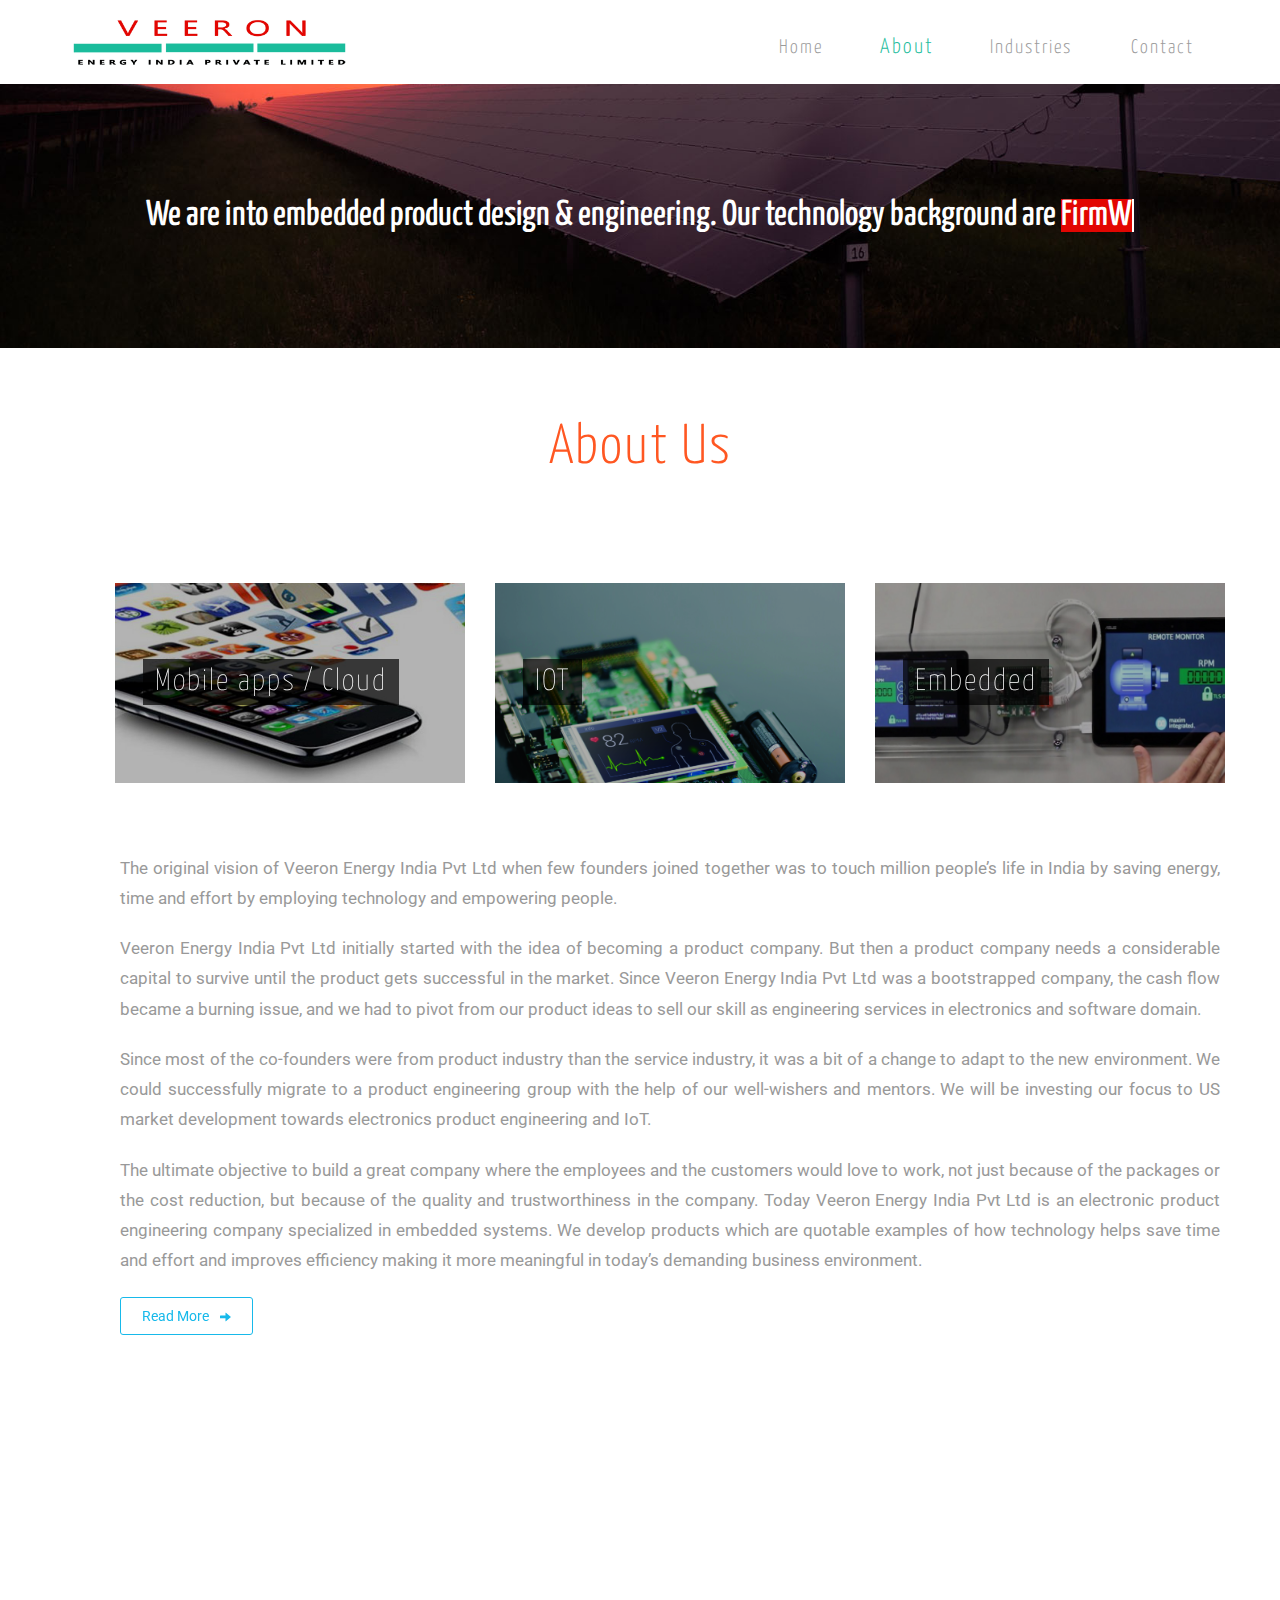
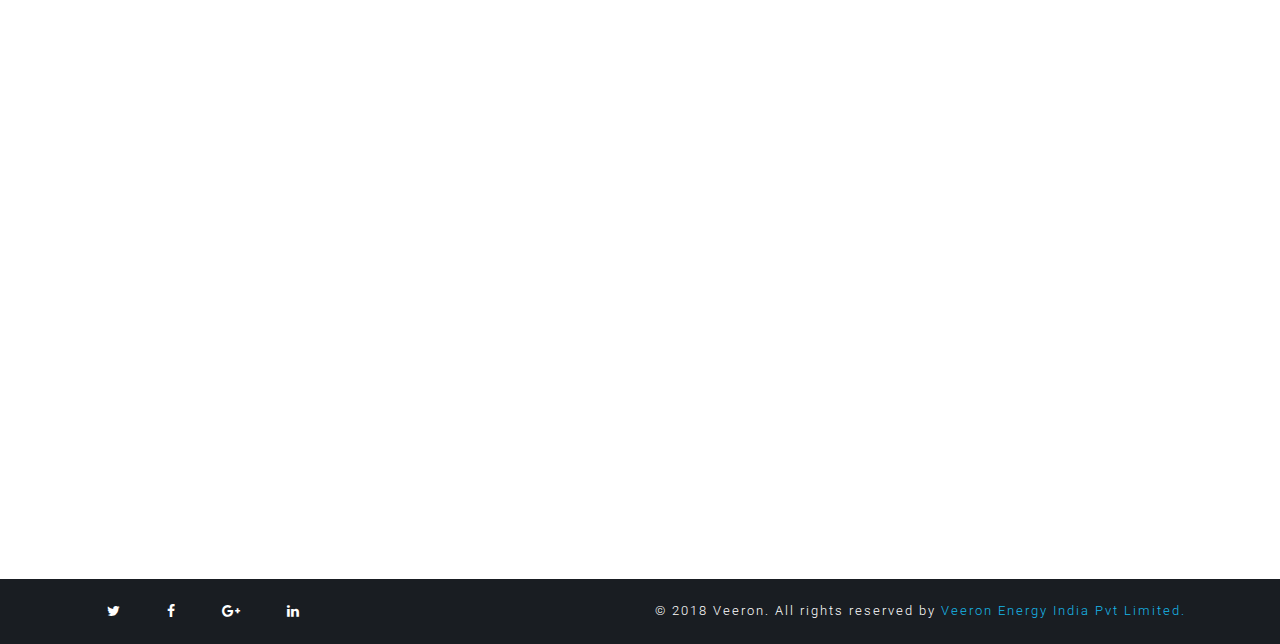
==== commit be2863a2: "Add files via upload" ====
--- a/about.html
+++ b/about.html
@@ -33,11 +33,9 @@
 							<ul class="nav navbar">
 								<li><a href="index.html">Home</a></li>
 								<li><a href="about.html" class="active">About</a></li> 
-								<li><a href="gallery.html">Gallery</a></li>
 								<li><a href="#" class="dropdown-toggle" data-toggle="dropdown" role="button" aria-haspopup="true" aria-expanded="false"><span data-letters="Pages">Industries</span></a>
 									<ul class="dropdown-menu"> 
 										<li><a href="EmbeddedSystemDesign.html">Embedded System Design</a></li>
-										<li><a href="FPGABasedDesign.html">FPGA Based Design</a></li>
 										<li><a href="WirelessNetworking.html">Wireless Networking</a></li>
 										<li><a href="ConsumerElectronics.html">Consumer Electronics</a></li>
 									</ul>
@@ -51,8 +49,8 @@
 			</div>	
 			<div class="banner-veerontext about-veeronlsbnr-text"> 
 				<div class="container"> 
-					<h1>we are into embedded product design & engineering.Our technology background are
-					  <a href="" class="typewrite" data-period="2000" data-type='[ "Firmware.", "Hardware Design.", "FPGA.", "Software." ]'>
+					<h1>We are into embedded product design & engineering. Our technology background are
+					  <a href="" class="typewrite" data-period="2000" data-type='[ "FirmWare.", "Hardware Design.", "Software." ]'>
 						<span class="wrap"></span>
 					  </a>
 					</h1>
@@ -69,10 +67,10 @@
 							<div class="welcome-agileinfo"> 
 								<div class="col-xs-4 col-sm-4 welcome-veeronlsgrids"> 
 									<div class="veeronlwelcome-img effect-ruby"> 
-										<img src="images/img2.jpg" alt=" " class="img-responsive"/> 
+										<img src="images/img1a.jpg" alt=" " class="img-responsive"/> 
 										<div class="agile-caption">
-											<h3>FPGA</h3>
-											<p>field-programmable gate array</p>
+											<h3>Mobile apps / Cloud</h3>
+											<p>Mobile applications / Cloud</p>
 										</div> 
 									</div>  
 								</div>
@@ -109,8 +107,12 @@
 				</div>
 			</div>  
 			<div class="clearfix"> </div>
-		</div>
-	</div>
+			<iframe src="https://docs.google.com/presentation/d/158ICOjQic8yKYCd8l-l_tBniLrhT1a7f4N7ACgU_Vx8/embed?start=false&loop=false&delayms=3000" frameborder="0" width="100%" height="749" allowfullscreen="true" mozallowfullscreen="true" webkitallowfullscreen="true"></iframe>
+		</div>
+	</div>
+	
+
+	<!--
 	<div class="about-slid jarallax">
 		<div class="container">
 			<h4>Office Hours</h4> 
@@ -181,6 +183,7 @@
 			</div>
 		</div>
 	</div>
+	-->
 	<div class="footer-agile">
 		<div class="container">
 			<div class="footer-top-agileinfo"> 
--- a/css/style.css
+++ b/css/style.css
@@ -92,10 +92,10 @@
     font-family: 'Yanone Kaffeesatz', sans-serif;
 }
 .nav > li > a:hover, .nav > li > a:focus {
-    background: none;
-} 
-.top-nav ul li a:hover, .top-nav ul li a.active {
-    color: #E20602 !important;
+    background: none;	
+} 
+.top-nav ul li a:hover{
+	color: #1abc9c !important;
     -webkit-border-radius: 2px;
     -moz-border-radius: 2px;
     border-radius: 2px;
@@ -105,11 +105,22 @@
 	-ms-transform: scale(1.1);
 	transform: scale(1.1);
 }
+.top-nav ul li a.active {
+    color: #1abc9c !important;
+    -webkit-border-radius: 2px;
+    -moz-border-radius: 2px;
+    border-radius: 2px;
+	-webkit-transform: scale(1.1);
+	-moz-transform: scale(1.1);
+	-o-transform: scale(1.1);
+	-ms-transform: scale(1.1);
+	transform: scale(1.1);
+}
 .top-nav .open > .dropdown-menu {
     display: block;
-    background: rgba(0, 0, 0, 0.12);
+    background: rgba(0, 0, 0, 5.12);
     margin-top: 2.3em;
-    left: -73%;
+    left: -83%;
 }
 .top-nav .open > .dropdown-menu li {
     margin: 0;
@@ -125,12 +136,12 @@
     letter-spacing: 1px;
 }
 .top-nav .nav .open > a, .nav .open > a:hover, .nav .open > a:focus {
-    color: #FF5722;
+    color: #1ABC9C;
     border: none;
     background: none;
 }
 .top-nav .dropdown-menu > li > a:hover, .dropdown-menu > li > a:focus {
-    color: #FF5722;
+    color: #1ABC9C;
     text-decoration: none;
     background-color: transparent;
 }
@@ -316,7 +327,7 @@
     margin-bottom: 0.1em;
 }
 .cont-about{
-	padding: 0px 35px;
+	padding: 0px 35px 20px;
 }
 .cont-about p{
 	font-size:1.2em;
@@ -727,7 +738,7 @@
 }
 .team h4 { 
     color: #fff;
-    font-size: 1em; 
+    font-size: 0.9em; 
 }
 .team .social-veeronlsicon {
     padding: .8em; 
@@ -892,6 +903,7 @@
 	text-align: center;
 }
 .contact-text {
+	top:18px;
     padding: 1em; 
     -webkit-box-shadow: 5px 5px 13px rgba(0, 0, 0, 0.5);
     -moz-box-shadow: 5px 5px 13px rgba(0, 0, 0, 0.5);
@@ -1672,6 +1684,13 @@
 	}
 }
 @media (max-width:480px){
+	
+	.veeronagile-caption h4{
+		font-size:0.7em !important;
+	}
+	.veeronagile-caption p{
+		font-size:0.5em !important;
+	}
 	.logo-img{
 		height:40px;
 		margin:0em 1em;
--- a/css/fade-carous.css
+++ b/css/fade-carous.css
@@ -143,8 +143,8 @@
 }
 .flip-card {
   background-color: transparent;
-  width: 300px;
   height: 250px;
+  width:100%;
   perspective: 1000px;
   margin-bottom:30px;
 }
